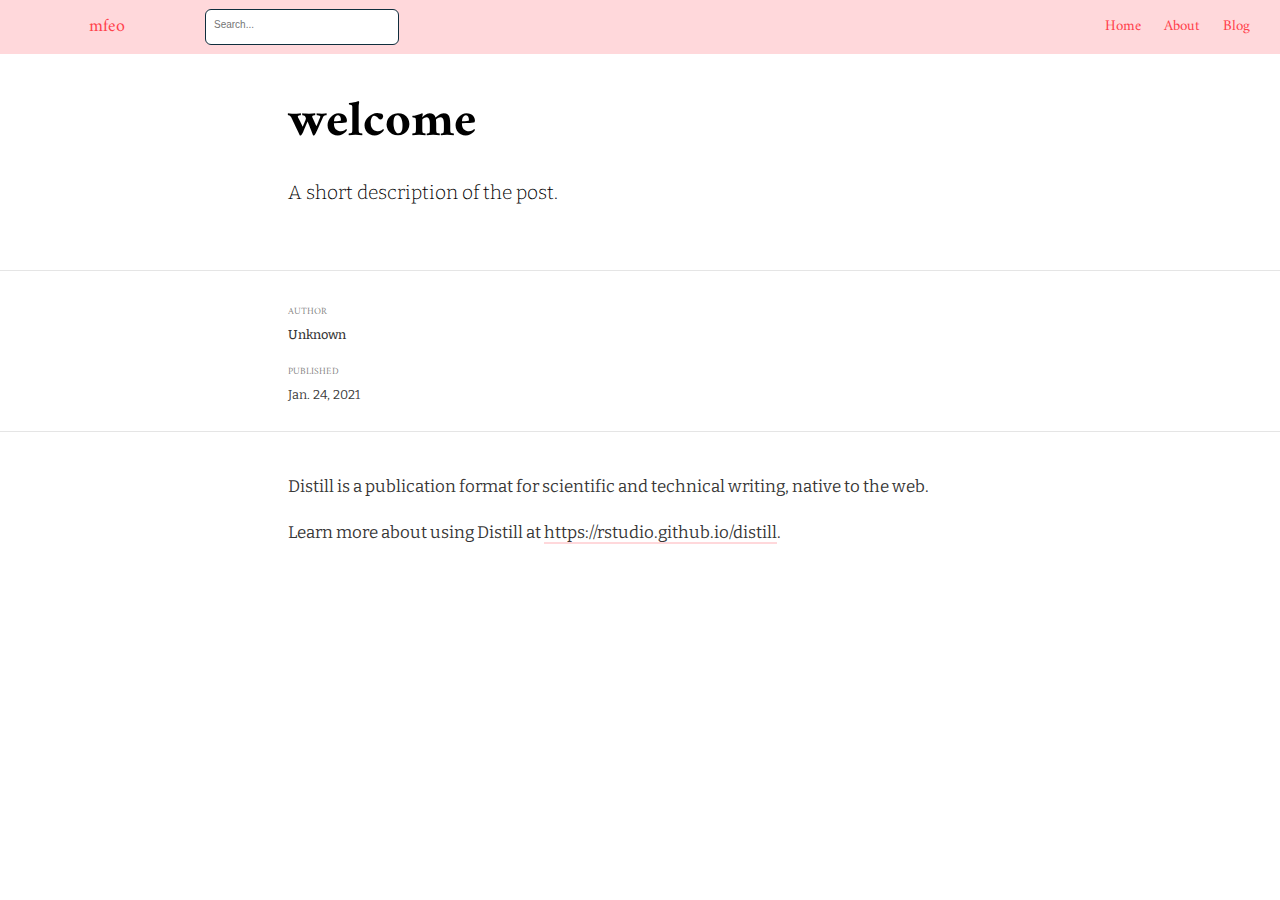
==== docs/posts/2021-01-25-welcome/index.html @ 5b75f5b7 "Initial commit" ====
<!DOCTYPE html>

<html xmlns="http://www.w3.org/1999/xhtml" lang="" xml:lang="">

<head>
  <meta charset="utf-8"/>
  <meta name="viewport" content="width=device-width, initial-scale=1"/>
  <meta http-equiv="X-UA-Compatible" content="IE=Edge,chrome=1"/>
  <meta name="generator" content="distill" />

  <style type="text/css">
  /* Hide doc at startup (prevent jankiness while JS renders/transforms) */
  body {
    visibility: hidden;
  }
  </style>

 <!--radix_placeholder_import_source-->
 <!--/radix_placeholder_import_source-->

<style type="text/css">code{white-space: pre;}</style>
<style type="text/css" data-origin="pandoc">
code.sourceCode > span { display: inline-block; line-height: 1.25; }
code.sourceCode > span { color: inherit; text-decoration: inherit; }
code.sourceCode > span:empty { height: 1.2em; }
.sourceCode { overflow: visible; }
code.sourceCode { white-space: pre; position: relative; }
div.sourceCode { margin: 1em 0; }
pre.sourceCode { margin: 0; }
@media screen {
div.sourceCode { overflow: auto; }
}
@media print {
code.sourceCode { white-space: pre-wrap; }
code.sourceCode > span { text-indent: -5em; padding-left: 5em; }
}
pre.numberSource code
  { counter-reset: source-line 0; }
pre.numberSource code > span
  { position: relative; left: -4em; counter-increment: source-line; }
pre.numberSource code > span > a:first-child::before
  { content: counter(source-line);
    position: relative; left: -1em; text-align: right; vertical-align: baseline;
    border: none; display: inline-block;
    -webkit-touch-callout: none; -webkit-user-select: none;
    -khtml-user-select: none; -moz-user-select: none;
    -ms-user-select: none; user-select: none;
    padding: 0 4px; width: 4em;
    color: #aaaaaa;
  }
pre.numberSource { margin-left: 3em; border-left: 1px solid #aaaaaa;  padding-left: 4px; }
div.sourceCode
  {   }
@media screen {
code.sourceCode > span > a:first-child::before { text-decoration: underline; }
}
code span.al { color: #ad0000; } /* Alert */
code span.an { color: #5e5e5e; } /* Annotation */
code span.at { color: #20794d; } /* Attribute */
code span.bn { color: #ad0000; } /* BaseN */
code span.bu { } /* BuiltIn */
code span.cf { color: #007ba5; } /* ControlFlow */
code span.ch { color: #20794d; } /* Char */
code span.cn { color: #8f5902; } /* Constant */
code span.co { color: #5e5e5e; } /* Comment */
code span.cv { color: #5e5e5e; font-style: italic; } /* CommentVar */
code span.do { color: #5e5e5e; font-style: italic; } /* Documentation */
code span.dt { color: #ad0000; } /* DataType */
code span.dv { color: #ad0000; } /* DecVal */
code span.er { color: #ad0000; } /* Error */
code span.ex { } /* Extension */
code span.fl { color: #ad0000; } /* Float */
code span.fu { color: #4758ab; } /* Function */
code span.im { } /* Import */
code span.in { color: #5e5e5e; } /* Information */
code span.kw { color: #007ba5; } /* Keyword */
code span.op { color: #5e5e5e; } /* Operator */
code span.ot { color: #007ba5; } /* Other */
code span.pp { color: #ad0000; } /* Preprocessor */
code span.sc { color: #20794d; } /* SpecialChar */
code span.ss { color: #20794d; } /* SpecialString */
code span.st { color: #20794d; } /* String */
code span.va { color: #111111; } /* Variable */
code span.vs { color: #20794d; } /* VerbatimString */
code span.wa { color: #5e5e5e; font-style: italic; } /* Warning */
</style>

  <!--radix_placeholder_meta_tags-->
<title>mfeo: welcome</title>

<meta property="description" itemprop="description" content="A short description of the post."/>


<!--  https://schema.org/Article -->
<meta property="article:published" itemprop="datePublished" content="2021-01-25"/>
<meta property="article:created" itemprop="dateCreated" content="2021-01-25"/>
<meta name="article:author" content="Unknown"/>

<!--  https://developers.facebook.com/docs/sharing/webmasters#markup -->
<meta property="og:title" content="mfeo: welcome"/>
<meta property="og:type" content="article"/>
<meta property="og:description" content="A short description of the post."/>
<meta property="og:locale" content="en_US"/>
<meta property="og:site_name" content="mfeo"/>

<!--  https://dev.twitter.com/cards/types/summary -->
<meta property="twitter:card" content="summary"/>
<meta property="twitter:title" content="mfeo: welcome"/>
<meta property="twitter:description" content="A short description of the post."/>

<!--/radix_placeholder_meta_tags-->
  <!--radix_placeholder_rmarkdown_metadata-->

<script type="text/json" id="radix-rmarkdown-metadata">
{"type":"list","attributes":{"names":{"type":"character","attributes":{},"value":["title","description","author","date","output"]}},"value":[{"type":"character","attributes":{},"value":["welcome"]},{"type":"character","attributes":{},"value":["A short description of the post."]},{"type":"list","attributes":{},"value":[{"type":"list","attributes":{"names":{"type":"character","attributes":{},"value":["name"]}},"value":[{"type":"character","attributes":{},"value":["Unknown"]}]}]},{"type":"character","attributes":{},"value":["01-25-2021"]},{"type":"list","attributes":{"names":{"type":"character","attributes":{},"value":["distill::distill_article"]}},"value":[{"type":"list","attributes":{"names":{"type":"character","attributes":{},"value":["self_contained"]}},"value":[{"type":"logical","attributes":{},"value":[false]}]}]}]}
</script>
<!--/radix_placeholder_rmarkdown_metadata-->
  
  <script type="text/json" id="radix-resource-manifest">
  {"type":"NULL"}
  </script>
  <!--radix_placeholder_navigation_in_header-->
<meta name="distill:offset" content="../.."/>

<script type="application/javascript">

  window.headroom_prevent_pin = false;

  window.document.addEventListener("DOMContentLoaded", function (event) {

    // initialize headroom for banner
    var header = $('header').get(0);
    var headerHeight = header.offsetHeight;
    var headroom = new Headroom(header, {
      tolerance: 5,
      onPin : function() {
        if (window.headroom_prevent_pin) {
          window.headroom_prevent_pin = false;
          headroom.unpin();
        }
      }
    });
    headroom.init();
    if(window.location.hash)
      headroom.unpin();
    $(header).addClass('headroom--transition');

    // offset scroll location for banner on hash change
    // (see: https://github.com/WickyNilliams/headroom.js/issues/38)
    window.addEventListener("hashchange", function(event) {
      window.scrollTo(0, window.pageYOffset - (headerHeight + 25));
    });

    // responsive menu
    $('.distill-site-header').each(function(i, val) {
      var topnav = $(this);
      var toggle = topnav.find('.nav-toggle');
      toggle.on('click', function() {
        topnav.toggleClass('responsive');
      });
    });

    // nav dropdowns
    $('.nav-dropbtn').click(function(e) {
      $(this).next('.nav-dropdown-content').toggleClass('nav-dropdown-active');
      $(this).parent().siblings('.nav-dropdown')
         .children('.nav-dropdown-content').removeClass('nav-dropdown-active');
    });
    $("body").click(function(e){
      $('.nav-dropdown-content').removeClass('nav-dropdown-active');
    });
    $(".nav-dropdown").click(function(e){
      e.stopPropagation();
    });
  });
</script>

<style type="text/css">

/* Theme (user-documented overrideables for nav appearance) */

.distill-site-nav {
  color: rgba(255, 255, 255, 0.8);
  background-color: #0F2E3D;
  font-size: 15px;
  font-weight: 300;
}

.distill-site-nav a {
  color: inherit;
  text-decoration: none;
}

.distill-site-nav a:hover {
  color: white;
}

@media print {
  .distill-site-nav {
    display: none;
  }
}

.distill-site-header {

}

.distill-site-footer {

}


/* Site Header */

.distill-site-header {
  width: 100%;
  box-sizing: border-box;
  z-index: 3;
}

.distill-site-header .nav-left {
  display: inline-block;
  margin-left: 8px;
}

@media screen and (max-width: 768px) {
  .distill-site-header .nav-left {
    margin-left: 0;
  }
}


.distill-site-header .nav-right {
  float: right;
  margin-right: 8px;
}

.distill-site-header a,
.distill-site-header .title {
  display: inline-block;
  text-align: center;
  padding: 14px 10px 14px 10px;
}

.distill-site-header .title {
  font-size: 18px;
  min-width: 150px;
}

.distill-site-header .logo {
  padding: 0;
}

.distill-site-header .logo img {
  display: none;
  max-height: 20px;
  width: auto;
  margin-bottom: -4px;
}

.distill-site-header .nav-image img {
  max-height: 18px;
  width: auto;
  display: inline-block;
  margin-bottom: -3px;
}



@media screen and (min-width: 1000px) {
  .distill-site-header .logo img {
    display: inline-block;
  }
  .distill-site-header .nav-left {
    margin-left: 20px;
  }
  .distill-site-header .nav-right {
    margin-right: 20px;
  }
  .distill-site-header .title {
    padding-left: 12px;
  }
}


.distill-site-header .nav-toggle {
  display: none;
}

.nav-dropdown {
  display: inline-block;
  position: relative;
}

.nav-dropdown .nav-dropbtn {
  border: none;
  outline: none;
  color: rgba(255, 255, 255, 0.8);
  padding: 16px 10px;
  background-color: transparent;
  font-family: inherit;
  font-size: inherit;
  font-weight: inherit;
  margin: 0;
  margin-top: 1px;
  z-index: 2;
}

.nav-dropdown-content {
  display: none;
  position: absolute;
  background-color: white;
  min-width: 200px;
  border: 1px solid rgba(0,0,0,0.15);
  border-radius: 4px;
  box-shadow: 0px 8px 16px 0px rgba(0,0,0,0.1);
  z-index: 1;
  margin-top: 2px;
  white-space: nowrap;
  padding-top: 4px;
  padding-bottom: 4px;
}

.nav-dropdown-content hr {
  margin-top: 4px;
  margin-bottom: 4px;
  border: none;
  border-bottom: 1px solid rgba(0, 0, 0, 0.1);
}

.nav-dropdown-active {
  display: block;
}

.nav-dropdown-content a, .nav-dropdown-content .nav-dropdown-header {
  color: black;
  padding: 6px 24px;
  text-decoration: none;
  display: block;
  text-align: left;
}

.nav-dropdown-content .nav-dropdown-header {
  display: block;
  padding: 5px 24px;
  padding-bottom: 0;
  text-transform: uppercase;
  font-size: 14px;
  color: #999999;
  white-space: nowrap;
}

.nav-dropdown:hover .nav-dropbtn {
  color: white;
}

.nav-dropdown-content a:hover {
  background-color: #ddd;
  color: black;
}

.nav-right .nav-dropdown-content {
  margin-left: -45%;
  right: 0;
}

@media screen and (max-width: 768px) {
  .distill-site-header a, .distill-site-header .nav-dropdown  {display: none;}
  .distill-site-header a.nav-toggle {
    float: right;
    display: block;
  }
  .distill-site-header .title {
    margin-left: 0;
  }
  .distill-site-header .nav-right {
    margin-right: 0;
  }
  .distill-site-header {
    overflow: hidden;
  }
  .nav-right .nav-dropdown-content {
    margin-left: 0;
  }
}


@media screen and (max-width: 768px) {
  .distill-site-header.responsive {position: relative; min-height: 500px; }
  .distill-site-header.responsive a.nav-toggle {
    position: absolute;
    right: 0;
    top: 0;
  }
  .distill-site-header.responsive a,
  .distill-site-header.responsive .nav-dropdown {
    display: block;
    text-align: left;
  }
  .distill-site-header.responsive .nav-left,
  .distill-site-header.responsive .nav-right {
    width: 100%;
  }
  .distill-site-header.responsive .nav-dropdown {float: none;}
  .distill-site-header.responsive .nav-dropdown-content {position: relative;}
  .distill-site-header.responsive .nav-dropdown .nav-dropbtn {
    display: block;
    width: 100%;
    text-align: left;
  }
}

/* Site Footer */

.distill-site-footer {
  width: 100%;
  overflow: hidden;
  box-sizing: border-box;
  z-index: 3;
  margin-top: 30px;
  padding-top: 30px;
  padding-bottom: 30px;
  text-align: center;
}

/* Headroom */

d-title {
  padding-top: 6rem;
}

@media print {
  d-title {
    padding-top: 4rem;
  }
}

.headroom {
  z-index: 1000;
  position: fixed;
  top: 0;
  left: 0;
  right: 0;
}

.headroom--transition {
  transition: all .4s ease-in-out;
}

.headroom--unpinned {
  top: -100px;
}

.headroom--pinned {
  top: 0;
}

/* adjust viewport for navbar height */
/* helps vertically center bootstrap (non-distill) content */
.min-vh-100 {
  min-height: calc(100vh - 100px) !important;
}

</style>

<script src="../../site_libs/jquery-1.11.3/jquery.min.js"></script>
<link href="../../site_libs/font-awesome-5.1.0/css/all.css" rel="stylesheet"/>
<link href="../../site_libs/font-awesome-5.1.0/css/v4-shims.css" rel="stylesheet"/>
<script src="../../site_libs/headroom-0.9.4/headroom.min.js"></script>
<script src="../../site_libs/autocomplete-0.37.1/autocomplete.min.js"></script>
<script src="../../site_libs/fuse-6.4.1/fuse.min.js"></script>

<script type="application/javascript">

function getMeta(metaName) {
  var metas = document.getElementsByTagName('meta');
  for (let i = 0; i < metas.length; i++) {
    if (metas[i].getAttribute('name') === metaName) {
      return metas[i].getAttribute('content');
    }
  }
  return '';
}

function offsetURL(url) {
  var offset = getMeta('distill:offset');
  return offset ? offset + '/' + url : url;
}

function createFuseIndex() {

  // create fuse index
  var options = {
    keys: [
      { name: 'title', weight: 20 },
      { name: 'categories', weight: 15 },
      { name: 'description', weight: 10 },
      { name: 'contents', weight: 5 },
    ],
    ignoreLocation: true,
    threshold: 0
  };
  var fuse = new window.Fuse([], options);

  // fetch the main search.json
  return fetch(offsetURL('search.json'))
    .then(function(response) {
      if (response.status == 200) {
        return response.json().then(function(json) {
          // index main articles
          json.articles.forEach(function(article) {
            fuse.add(article);
          });
          // download collections and index their articles
          return Promise.all(json.collections.map(function(collection) {
            return fetch(offsetURL(collection)).then(function(response) {
              if (response.status === 200) {
                return response.json().then(function(articles) {
                  articles.forEach(function(article) {
                    fuse.add(article);
                  });
                })
              } else {
                return Promise.reject(
                  new Error('Unexpected status from search index request: ' +
                            response.status)
                );
              }
            });
          })).then(function() {
            return fuse;
          });
        });

      } else {
        return Promise.reject(
          new Error('Unexpected status from search index request: ' +
                      response.status)
        );
      }
    });
}

window.document.addEventListener("DOMContentLoaded", function (event) {

  // get search element (bail if we don't have one)
  var searchEl = window.document.getElementById('distill-search');
  if (!searchEl)
    return;

  createFuseIndex()
    .then(function(fuse) {

      // make search box visible
      searchEl.classList.remove('hidden');

      // initialize autocomplete
      var options = {
        autoselect: true,
        hint: false,
        minLength: 2,
      };
      window.autocomplete(searchEl, options, [{
        source: function(query, callback) {
          const searchOptions = {
            isCaseSensitive: false,
            shouldSort: true,
            minMatchCharLength: 2,
            limit: 10,
          };
          var results = fuse.search(query, searchOptions);
          callback(results
            .map(function(result) { return result.item; })
          );
        },
        templates: {
          suggestion: function(suggestion) {
            var img = suggestion.preview && Object.keys(suggestion.preview).length > 0
              ? `<img src="${offsetURL(suggestion.preview)}"</img>`
              : '';
            var html = `
              <div class="search-item">
                <h3>${suggestion.title}</h3>
                <div class="search-item-description">
                  ${suggestion.description || ''}
                </div>
                <div class="search-item-preview">
                  ${img}
                </div>
              </div>
            `;
            return html;
          }
        }
      }]).on('autocomplete:selected', function(event, suggestion) {
        window.location.href = offsetURL(suggestion.path);
      });
      // remove inline display style on autocompleter (we want to
      // manage responsive display via css)
      $('.algolia-autocomplete').css("display", "");
    })
    .catch(function(error) {
      console.log(error);
    });

});

</script>

<style type="text/css">

.nav-search {
  font-size: x-small;
}

/* Algolioa Autocomplete */

.algolia-autocomplete {
  display: inline-block;
  margin-left: 10px;
  vertical-align: sub;
  background-color: white;
  color: black;
  padding: 6px;
  padding-top: 8px;
  padding-bottom: 0;
  border-radius: 6px;
  border: 1px #0F2E3D solid;
  width: 180px;
}


@media screen and (max-width: 768px) {
  .distill-site-nav .algolia-autocomplete {
    display: none;
    visibility: hidden;
  }
  .distill-site-nav.responsive .algolia-autocomplete {
    display: inline-block;
    visibility: visible;
  }
  .distill-site-nav.responsive .algolia-autocomplete .aa-dropdown-menu {
    margin-left: 0;
    width: 400px;
    max-height: 400px;
  }
}

.algolia-autocomplete .aa-input, .algolia-autocomplete .aa-hint {
  width: 90%;
  outline: none;
  border: none;
}

.algolia-autocomplete .aa-hint {
  color: #999;
}
.algolia-autocomplete .aa-dropdown-menu {
  width: 550px;
  max-height: 70vh;
  overflow-x: visible;
  overflow-y: scroll;
  padding: 5px;
  margin-top: 3px;
  margin-left: -150px;
  background-color: #fff;
  border-radius: 5px;
  border: 1px solid #999;
  border-top: none;
}

.algolia-autocomplete .aa-dropdown-menu .aa-suggestion {
  cursor: pointer;
  padding: 5px 4px;
  border-bottom: 1px solid #eee;
}

.algolia-autocomplete .aa-dropdown-menu .aa-suggestion:last-of-type {
  border-bottom: none;
  margin-bottom: 2px;
}

.algolia-autocomplete .aa-dropdown-menu .aa-suggestion .search-item {
  overflow: hidden;
  font-size: 0.8em;
  line-height: 1.4em;
}

.algolia-autocomplete .aa-dropdown-menu .aa-suggestion .search-item h3 {
  font-size: 1rem;
  margin-block-start: 0;
  margin-block-end: 5px;
}

.algolia-autocomplete .aa-dropdown-menu .aa-suggestion .search-item-description {
  display: inline-block;
  overflow: hidden;
  height: 2.8em;
  width: 80%;
  margin-right: 4%;
}

.algolia-autocomplete .aa-dropdown-menu .aa-suggestion .search-item-preview {
  display: inline-block;
  width: 15%;
}

.algolia-autocomplete .aa-dropdown-menu .aa-suggestion .search-item-preview img {
  height: 3em;
  width: auto;
  display: none;
}

.algolia-autocomplete .aa-dropdown-menu .aa-suggestion .search-item-preview img[src] {
  display: initial;
}

.algolia-autocomplete .aa-dropdown-menu .aa-suggestion.aa-cursor {
  background-color: #eee;
}
.algolia-autocomplete .aa-dropdown-menu .aa-suggestion em {
  font-weight: bold;
  font-style: normal;
}

</style>


<!--/radix_placeholder_navigation_in_header-->
  <!--radix_placeholder_distill-->

<style type="text/css">

body {
  background-color: white;
}

.pandoc-table {
  width: 100%;
}

.pandoc-table>caption {
  margin-bottom: 10px;
}

.pandoc-table th:not([align]) {
  text-align: left;
}

.pagedtable-footer {
  font-size: 15px;
}

d-byline .byline {
  grid-template-columns: 2fr 2fr;
}

d-byline .byline h3 {
  margin-block-start: 1.5em;
}

d-byline .byline .authors-affiliations h3 {
  margin-block-start: 0.5em;
}

.authors-affiliations .orcid-id {
  width: 16px;
  height:16px;
  margin-left: 4px;
  margin-right: 4px;
  vertical-align: middle;
  padding-bottom: 2px;
}

d-title .dt-tags {
  margin-top: 1em;
  grid-column: text;
}

.dt-tags .dt-tag {
  text-decoration: none;
  display: inline-block;
  color: rgba(0,0,0,0.6);
  padding: 0em 0.4em;
  margin-right: 0.5em;
  margin-bottom: 0.4em;
  font-size: 70%;
  border: 1px solid rgba(0,0,0,0.2);
  border-radius: 3px;
  text-transform: uppercase;
  font-weight: 500;
}

d-article table.gt_table td,
d-article table.gt_table th {
  border-bottom: none;
}

.html-widget {
  margin-bottom: 2.0em;
}

.l-screen-inset {
  padding-right: 16px;
}

.l-screen .caption {
  margin-left: 10px;
}

.shaded {
  background: rgb(247, 247, 247);
  padding-top: 20px;
  padding-bottom: 20px;
  border-top: 1px solid rgba(0, 0, 0, 0.1);
  border-bottom: 1px solid rgba(0, 0, 0, 0.1);
}

.shaded .html-widget {
  margin-bottom: 0;
  border: 1px solid rgba(0, 0, 0, 0.1);
}

.shaded .shaded-content {
  background: white;
}

.text-output {
  margin-top: 0;
  line-height: 1.5em;
}

.hidden {
  display: none !important;
}

d-article {
  padding-top: 2.5rem;
  padding-bottom: 30px;
}

d-appendix {
  padding-top: 30px;
}

d-article>p>img {
  width: 100%;
}

d-article h2 {
  margin: 1rem 0 1.5rem 0;
}

d-article h3 {
  margin-top: 1.5rem;
}

d-article iframe {
  border: 1px solid rgba(0, 0, 0, 0.1);
  margin-bottom: 2.0em;
  width: 100%;
}

/* Tweak code blocks */

d-article div.sourceCode code,
d-article pre code {
  font-family: Consolas, Monaco, 'Andale Mono', 'Ubuntu Mono', monospace;
}

d-article pre,
d-article div.sourceCode,
d-article div.sourceCode pre {
  overflow: auto;
}

d-article div.sourceCode {
  background-color: white;
}

d-article div.sourceCode pre {
  padding-left: 10px;
  font-size: 12px;
  border-left: 2px solid rgba(0,0,0,0.1);
}

d-article pre {
  font-size: 12px;
  color: black;
  background: none;
  margin-top: 0;
  text-align: left;
  white-space: pre;
  word-spacing: normal;
  word-break: normal;
  word-wrap: normal;
  line-height: 1.5;

  -moz-tab-size: 4;
  -o-tab-size: 4;
  tab-size: 4;

  -webkit-hyphens: none;
  -moz-hyphens: none;
  -ms-hyphens: none;
  hyphens: none;
}

d-article pre a {
  border-bottom: none;
}

d-article pre a:hover {
  border-bottom: none;
  text-decoration: underline;
}

d-article details {
  grid-column: text;
  margin-bottom: 0.8em;
}

@media(min-width: 768px) {

d-article pre,
d-article div.sourceCode,
d-article div.sourceCode pre {
  overflow: visible !important;
}

d-article div.sourceCode pre {
  padding-left: 18px;
  font-size: 14px;
}

d-article pre {
  font-size: 14px;
}

}

figure img.external {
  background: white;
  border: 1px solid rgba(0, 0, 0, 0.1);
  box-shadow: 0 1px 8px rgba(0, 0, 0, 0.1);
  padding: 18px;
  box-sizing: border-box;
}

/* CSS for d-contents */

.d-contents {
  grid-column: text;
  color: rgba(0,0,0,0.8);
  font-size: 0.9em;
  padding-bottom: 1em;
  margin-bottom: 1em;
  padding-bottom: 0.5em;
  margin-bottom: 1em;
  padding-left: 0.25em;
  justify-self: start;
}

@media(min-width: 1000px) {
  .d-contents.d-contents-float {
    height: 0;
    grid-column-start: 1;
    grid-column-end: 4;
    justify-self: center;
    padding-right: 3em;
    padding-left: 2em;
  }
}

.d-contents nav h3 {
  font-size: 18px;
  margin-top: 0;
  margin-bottom: 1em;
}

.d-contents li {
  list-style-type: none
}

.d-contents nav > ul {
  padding-left: 0;
}

.d-contents ul {
  padding-left: 1em
}

.d-contents nav ul li {
  margin-top: 0.6em;
  margin-bottom: 0.2em;
}

.d-contents nav a {
  font-size: 13px;
  border-bottom: none;
  text-decoration: none
  color: rgba(0, 0, 0, 0.8);
}

.d-contents nav a:hover {
  text-decoration: underline solid rgba(0, 0, 0, 0.6)
}

.d-contents nav > ul > li > a {
  font-weight: 600;
}

.d-contents nav > ul > li > ul {
  font-weight: inherit;
}

.d-contents nav > ul > li > ul > li {
  margin-top: 0.2em;
}


.d-contents nav ul {
  margin-top: 0;
  margin-bottom: 0.25em;
}

.d-article-with-toc h2:nth-child(2) {
  margin-top: 0;
}


/* Figure */

.figure {
  position: relative;
  margin-bottom: 2.5em;
  margin-top: 1.5em;
}

.figure img {
  width: 100%;
}

.figure .caption {
  color: rgba(0, 0, 0, 0.6);
  font-size: 12px;
  line-height: 1.5em;
}

.figure img.external {
  background: white;
  border: 1px solid rgba(0, 0, 0, 0.1);
  box-shadow: 0 1px 8px rgba(0, 0, 0, 0.1);
  padding: 18px;
  box-sizing: border-box;
}

.figure .caption a {
  color: rgba(0, 0, 0, 0.6);
}

.figure .caption b,
.figure .caption strong, {
  font-weight: 600;
  color: rgba(0, 0, 0, 1.0);
}

/* Citations */

d-article .citation {
  color: inherit;
  cursor: inherit;
}

div.hanging-indent{
  margin-left: 1em; text-indent: -1em;
}

/* Citation hover box */

.tippy-box[data-theme~=light-border] {
  background-color: rgba(250, 250, 250, 0.95);
}

.tippy-content > p {
  margin-bottom: 0;
  padding: 2px;
}


/* Tweak 1000px media break to show more text */

@media(min-width: 1000px) {
  .base-grid,
  distill-header,
  d-title,
  d-abstract,
  d-article,
  d-appendix,
  distill-appendix,
  d-byline,
  d-footnote-list,
  d-citation-list,
  distill-footer {
    grid-template-columns: [screen-start] 1fr [page-start kicker-start] 80px [middle-start] 50px [text-start kicker-end] 65px 65px 65px 65px 65px 65px 65px 65px [text-end gutter-start] 65px [middle-end] 65px [page-end gutter-end] 1fr [screen-end];
    grid-column-gap: 16px;
  }

  .grid {
    grid-column-gap: 16px;
  }

  d-article {
    font-size: 1.06rem;
    line-height: 1.7em;
  }
  figure .caption, .figure .caption, figure figcaption {
    font-size: 13px;
  }
}

@media(min-width: 1180px) {
  .base-grid,
  distill-header,
  d-title,
  d-abstract,
  d-article,
  d-appendix,
  distill-appendix,
  d-byline,
  d-footnote-list,
  d-citation-list,
  distill-footer {
    grid-template-columns: [screen-start] 1fr [page-start kicker-start] 60px [middle-start] 60px [text-start kicker-end] 60px 60px 60px 60px 60px 60px 60px 60px [text-end gutter-start] 60px [middle-end] 60px [page-end gutter-end] 1fr [screen-end];
    grid-column-gap: 32px;
  }

  .grid {
    grid-column-gap: 32px;
  }
}


/* Get the citation styles for the appendix (not auto-injected on render since
   we do our own rendering of the citation appendix) */

d-appendix .citation-appendix,
.d-appendix .citation-appendix {
  font-size: 11px;
  line-height: 15px;
  border-left: 1px solid rgba(0, 0, 0, 0.1);
  padding-left: 18px;
  border: 1px solid rgba(0,0,0,0.1);
  background: rgba(0, 0, 0, 0.02);
  padding: 10px 18px;
  border-radius: 3px;
  color: rgba(150, 150, 150, 1);
  overflow: hidden;
  margin-top: -12px;
  white-space: pre-wrap;
  word-wrap: break-word;
}

/* Include appendix styles here so they can be overridden */

d-appendix {
  contain: layout style;
  font-size: 0.8em;
  line-height: 1.7em;
  margin-top: 60px;
  margin-bottom: 0;
  border-top: 1px solid rgba(0, 0, 0, 0.1);
  color: rgba(0,0,0,0.5);
  padding-top: 60px;
  padding-bottom: 48px;
}

d-appendix h3 {
  grid-column: page-start / text-start;
  font-size: 15px;
  font-weight: 500;
  margin-top: 1em;
  margin-bottom: 0;
  color: rgba(0,0,0,0.65);
}

d-appendix h3 + * {
  margin-top: 1em;
}

d-appendix ol {
  padding: 0 0 0 15px;
}

@media (min-width: 768px) {
  d-appendix ol {
    padding: 0 0 0 30px;
    margin-left: -30px;
  }
}

d-appendix li {
  margin-bottom: 1em;
}

d-appendix a {
  color: rgba(0, 0, 0, 0.6);
}

d-appendix > * {
  grid-column: text;
}

d-appendix > d-footnote-list,
d-appendix > d-citation-list,
d-appendix > distill-appendix {
  grid-column: screen;
}

/* Include footnote styles here so they can be overridden */

d-footnote-list {
  contain: layout style;
}

d-footnote-list > * {
  grid-column: text;
}

d-footnote-list a.footnote-backlink {
  color: rgba(0,0,0,0.3);
  padding-left: 0.5em;
}



/* Anchor.js */

.anchorjs-link {
  /*transition: all .25s linear; */
  text-decoration: none;
  border-bottom: none;
}
*:hover > .anchorjs-link {
  margin-left: -1.125em !important;
  text-decoration: none;
  border-bottom: none;
}

/* Social footer */

.social_footer {
  margin-top: 30px;
  margin-bottom: 0;
  color: rgba(0,0,0,0.67);
}

.disqus-comments {
  margin-right: 30px;
}

.disqus-comment-count {
  border-bottom: 1px solid rgba(0, 0, 0, 0.4);
  cursor: pointer;
}

#disqus_thread {
  margin-top: 30px;
}

.article-sharing a {
  border-bottom: none;
  margin-right: 8px;
}

.article-sharing a:hover {
  border-bottom: none;
}

.sidebar-section.subscribe {
  font-size: 12px;
  line-height: 1.6em;
}

.subscribe p {
  margin-bottom: 0.5em;
}


.article-footer .subscribe {
  font-size: 15px;
  margin-top: 45px;
}


.sidebar-section.custom {
  font-size: 12px;
  line-height: 1.6em;
}

.custom p {
  margin-bottom: 0.5em;
}

/* Styles for listing layout (hide title) */
.layout-listing d-title, .layout-listing .d-title {
  display: none;
}

/* Styles for posts lists (not auto-injected) */


.posts-with-sidebar {
  padding-left: 45px;
  padding-right: 45px;
}

.posts-list .description h2,
.posts-list .description p {
  font-family: -apple-system, BlinkMacSystemFont, "Segoe UI", Roboto, Oxygen, Ubuntu, Cantarell, "Fira Sans", "Droid Sans", "Helvetica Neue", Arial, sans-serif;
}

.posts-list .description h2 {
  font-weight: 700;
  border-bottom: none;
  padding-bottom: 0;
}

.posts-list h2.post-tag {
  border-bottom: 1px solid rgba(0, 0, 0, 0.2);
  padding-bottom: 12px;
}
.posts-list {
  margin-top: 60px;
  margin-bottom: 24px;
}

.posts-list .post-preview {
  text-decoration: none;
  overflow: hidden;
  display: block;
  border-bottom: 1px solid rgba(0, 0, 0, 0.1);
  padding: 24px 0;
}

.post-preview-last {
  border-bottom: none !important;
}

.posts-list .posts-list-caption {
  grid-column: screen;
  font-weight: 400;
}

.posts-list .post-preview h2 {
  margin: 0 0 6px 0;
  line-height: 1.2em;
  font-style: normal;
  font-size: 24px;
}

.posts-list .post-preview p {
  margin: 0 0 12px 0;
  line-height: 1.4em;
  font-size: 16px;
}

.posts-list .post-preview .thumbnail {
  box-sizing: border-box;
  margin-bottom: 24px;
  position: relative;
  max-width: 500px;
}
.posts-list .post-preview img {
  width: 100%;
  display: block;
}

.posts-list .metadata {
  font-size: 12px;
  line-height: 1.4em;
  margin-bottom: 18px;
}

.posts-list .metadata > * {
  display: inline-block;
}

.posts-list .metadata .publishedDate {
  margin-right: 2em;
}

.posts-list .metadata .dt-authors {
  display: block;
  margin-top: 0.3em;
  margin-right: 2em;
}

.posts-list .dt-tags {
  display: block;
  line-height: 1em;
}

.posts-list .dt-tags .dt-tag {
  display: inline-block;
  color: rgba(0,0,0,0.6);
  padding: 0.3em 0.4em;
  margin-right: 0.2em;
  margin-bottom: 0.4em;
  font-size: 60%;
  border: 1px solid rgba(0,0,0,0.2);
  border-radius: 3px;
  text-transform: uppercase;
  font-weight: 500;
}

.posts-list img {
  opacity: 1;
}

.posts-list img[data-src] {
  opacity: 0;
}

.posts-more {
  clear: both;
}


.posts-sidebar {
  font-size: 16px;
}

.posts-sidebar h3 {
  font-size: 16px;
  margin-top: 0;
  margin-bottom: 0.5em;
  font-weight: 400;
  text-transform: uppercase;
}

.sidebar-section {
  margin-bottom: 30px;
}

.categories ul {
  list-style-type: none;
  margin: 0;
  padding: 0;
}

.categories li {
  color: rgba(0, 0, 0, 0.8);
  margin-bottom: 0;
}

.categories li>a {
  border-bottom: none;
}

.categories li>a:hover {
  border-bottom: 1px solid rgba(0, 0, 0, 0.4);
}

.categories .active {
  font-weight: 600;
}

.categories .category-count {
  color: rgba(0, 0, 0, 0.4);
}


@media(min-width: 768px) {
  .posts-list .post-preview h2 {
    font-size: 26px;
  }
  .posts-list .post-preview .thumbnail {
    float: right;
    width: 30%;
    margin-bottom: 0;
  }
  .posts-list .post-preview .description {
    float: left;
    width: 45%;
  }
  .posts-list .post-preview .metadata {
    float: left;
    width: 20%;
    margin-top: 8px;
  }
  .posts-list .post-preview p {
    margin: 0 0 12px 0;
    line-height: 1.5em;
    font-size: 16px;
  }
  .posts-with-sidebar .posts-list {
    float: left;
    width: 75%;
  }
  .posts-with-sidebar .posts-sidebar {
    float: right;
    width: 20%;
    margin-top: 60px;
    padding-top: 24px;
    padding-bottom: 24px;
  }
}


/* Improve display for browsers without grid (IE/Edge <= 15) */

.downlevel {
  line-height: 1.6em;
  font-family: -apple-system, BlinkMacSystemFont, "Segoe UI", Roboto, Oxygen, Ubuntu, Cantarell, "Fira Sans", "Droid Sans", "Helvetica Neue", Arial, sans-serif;
  margin: 0;
}

.downlevel .d-title {
  padding-top: 6rem;
  padding-bottom: 1.5rem;
}

.downlevel .d-title h1 {
  font-size: 50px;
  font-weight: 700;
  line-height: 1.1em;
  margin: 0 0 0.5rem;
}

.downlevel .d-title p {
  font-weight: 300;
  font-size: 1.2rem;
  line-height: 1.55em;
  margin-top: 0;
}

.downlevel .d-byline {
  padding-top: 0.8em;
  padding-bottom: 0.8em;
  font-size: 0.8rem;
  line-height: 1.8em;
}

.downlevel .section-separator {
  border: none;
  border-top: 1px solid rgba(0, 0, 0, 0.1);
}

.downlevel .d-article {
  font-size: 1.06rem;
  line-height: 1.7em;
  padding-top: 1rem;
  padding-bottom: 2rem;
}


.downlevel .d-appendix {
  padding-left: 0;
  padding-right: 0;
  max-width: none;
  font-size: 0.8em;
  line-height: 1.7em;
  margin-bottom: 0;
  color: rgba(0,0,0,0.5);
  padding-top: 40px;
  padding-bottom: 48px;
}

.downlevel .footnotes ol {
  padding-left: 13px;
}

.downlevel .base-grid,
.downlevel .distill-header,
.downlevel .d-title,
.downlevel .d-abstract,
.downlevel .d-article,
.downlevel .d-appendix,
.downlevel .distill-appendix,
.downlevel .d-byline,
.downlevel .d-footnote-list,
.downlevel .d-citation-list,
.downlevel .distill-footer,
.downlevel .appendix-bottom,
.downlevel .posts-container {
  padding-left: 40px;
  padding-right: 40px;
}

@media(min-width: 768px) {
  .downlevel .base-grid,
  .downlevel .distill-header,
  .downlevel .d-title,
  .downlevel .d-abstract,
  .downlevel .d-article,
  .downlevel .d-appendix,
  .downlevel .distill-appendix,
  .downlevel .d-byline,
  .downlevel .d-footnote-list,
  .downlevel .d-citation-list,
  .downlevel .distill-footer,
  .downlevel .appendix-bottom,
  .downlevel .posts-container {
  padding-left: 150px;
  padding-right: 150px;
  max-width: 900px;
}
}

.downlevel pre code {
  display: block;
  border-left: 2px solid rgba(0, 0, 0, .1);
  padding: 0 0 0 20px;
  font-size: 14px;
}

.downlevel code, .downlevel pre {
  color: black;
  background: none;
  font-family: Consolas, Monaco, 'Andale Mono', 'Ubuntu Mono', monospace;
  text-align: left;
  white-space: pre;
  word-spacing: normal;
  word-break: normal;
  word-wrap: normal;
  line-height: 1.5;

  -moz-tab-size: 4;
  -o-tab-size: 4;
  tab-size: 4;

  -webkit-hyphens: none;
  -moz-hyphens: none;
  -ms-hyphens: none;
  hyphens: none;
}

.downlevel .posts-list .post-preview {
  color: inherit;
}



</style>

<script type="application/javascript">

function is_downlevel_browser() {
  if (bowser.isUnsupportedBrowser({ msie: "12", msedge: "16"},
                                 window.navigator.userAgent)) {
    return true;
  } else {
    return window.load_distill_framework === undefined;
  }
}

// show body when load is complete
function on_load_complete() {

  // add anchors
  if (window.anchors) {
    window.anchors.options.placement = 'left';
    window.anchors.add('d-article > h2, d-article > h3, d-article > h4, d-article > h5');
  }


  // set body to visible
  document.body.style.visibility = 'visible';

  // force redraw for leaflet widgets
  if (window.HTMLWidgets) {
    var maps = window.HTMLWidgets.findAll(".leaflet");
    $.each(maps, function(i, el) {
      var map = this.getMap();
      map.invalidateSize();
      map.eachLayer(function(layer) {
        if (layer instanceof L.TileLayer)
          layer.redraw();
      });
    });
  }

  // trigger 'shown' so htmlwidgets resize
  $('d-article').trigger('shown');
}

function init_distill() {

  init_common();

  // create front matter
  var front_matter = $('<d-front-matter></d-front-matter>');
  $('#distill-front-matter').wrap(front_matter);

  // create d-title
  $('.d-title').changeElementType('d-title');

  // create d-byline
  var byline = $('<d-byline></d-byline>');
  $('.d-byline').replaceWith(byline);

  // create d-article
  var article = $('<d-article></d-article>');
  $('.d-article').wrap(article).children().unwrap();

  // move posts container into article
  $('.posts-container').appendTo($('d-article'));

  // create d-appendix
  $('.d-appendix').changeElementType('d-appendix');

  // flag indicating that we have appendix items
  var appendix = $('.appendix-bottom').children('h3').length > 0;

  // replace footnotes with <d-footnote>
  $('.footnote-ref').each(function(i, val) {
    appendix = true;
    var href = $(this).attr('href');
    var id = href.replace('#', '');
    var fn = $('#' + id);
    var fn_p = $('#' + id + '>p');
    fn_p.find('.footnote-back').remove();
    var text = fn_p.html();
    var dtfn = $('<d-footnote></d-footnote>');
    dtfn.html(text);
    $(this).replaceWith(dtfn);
  });
  // remove footnotes
  $('.footnotes').remove();

  // move refs into #references-listing
  $('#references-listing').replaceWith($('#refs'));

  $('h1.appendix, h2.appendix').each(function(i, val) {
    $(this).changeElementType('h3');
  });
  $('h3.appendix').each(function(i, val) {
    var id = $(this).attr('id');
    $('.d-contents a[href="#' + id + '"]').parent().remove();
    appendix = true;
    $(this).nextUntil($('h1, h2, h3')).addBack().appendTo($('d-appendix'));
  });

  // show d-appendix if we have appendix content
  $("d-appendix").css('display', appendix ? 'grid' : 'none');

  // localize layout chunks to just output
  $('.layout-chunk').each(function(i, val) {

    // capture layout
    var layout = $(this).attr('data-layout');

    // apply layout to markdown level block elements
    var elements = $(this).children().not('details, div.sourceCode, pre, script');
    elements.each(function(i, el) {
      var layout_div = $('<div class="' + layout + '"></div>');
      if (layout_div.hasClass('shaded')) {
        var shaded_content = $('<div class="shaded-content"></div>');
        $(this).wrap(shaded_content);
        $(this).parent().wrap(layout_div);
      } else {
        $(this).wrap(layout_div);
      }
    });


    // unwrap the layout-chunk div
    $(this).children().unwrap();
  });

  // remove code block used to force  highlighting css
  $('.distill-force-highlighting-css').parent().remove();

  // remove empty line numbers inserted by pandoc when using a
  // custom syntax highlighting theme
  $('code.sourceCode a:empty').remove();

  // load distill framework
  load_distill_framework();

  // wait for window.distillRunlevel == 4 to do post processing
  function distill_post_process() {

    if (!window.distillRunlevel || window.distillRunlevel < 4)
      return;

    // hide author/affiliations entirely if we have no authors
    var front_matter = JSON.parse($("#distill-front-matter").html());
    var have_authors = front_matter.authors && front_matter.authors.length > 0;
    if (!have_authors)
      $('d-byline').addClass('hidden');

    // article with toc class
    $('.d-contents').parent().addClass('d-article-with-toc');

    // strip links that point to #
    $('.authors-affiliations').find('a[href="#"]').removeAttr('href');

    // add orcid ids
    $('.authors-affiliations').find('.author').each(function(i, el) {
      var orcid_id = front_matter.authors[i].orcidID;
      if (orcid_id) {
        var a = $('<a></a>');
        a.attr('href', 'https://orcid.org/' + orcid_id);
        var img = $('<img></img>');
        img.addClass('orcid-id');
        img.attr('alt', 'ORCID ID');
        img.attr('src','[data-uri]');
        a.append(img);
        $(this).append(a);
      }
    });

    // hide elements of author/affiliations grid that have no value
    function hide_byline_column(caption) {
      $('d-byline').find('h3:contains("' + caption + '")').parent().css('visibility', 'hidden');
    }

    // affiliations
    var have_affiliations = false;
    for (var i = 0; i<front_matter.authors.length; ++i) {
      var author = front_matter.authors[i];
      if (author.affiliation !== "&nbsp;") {
        have_affiliations = true;
        break;
      }
    }
    if (!have_affiliations)
      $('d-byline').find('h3:contains("Affiliations")').css('visibility', 'hidden');

    // published date
    if (!front_matter.publishedDate)
      hide_byline_column("Published");

    // document object identifier
    var doi = $('d-byline').find('h3:contains("DOI")');
    var doi_p = doi.next().empty();
    if (!front_matter.doi) {
      // if we have a citation and valid citationText then link to that
      if ($('#citation').length > 0 && front_matter.citationText) {
        doi.html('Citation');
        $('<a href="#citation"></a>')
          .text(front_matter.citationText)
          .appendTo(doi_p);
      } else {
        hide_byline_column("DOI");
      }
    } else {
      $('<a></a>')
         .attr('href', "https://doi.org/" + front_matter.doi)
         .html(front_matter.doi)
         .appendTo(doi_p);
    }

     // change plural form of authors/affiliations
    if (front_matter.authors.length === 1) {
      var grid = $('.authors-affiliations');
      grid.children('h3:contains("Authors")').text('Author');
      grid.children('h3:contains("Affiliations")').text('Affiliation');
    }

    // remove d-appendix and d-footnote-list local styles
    $('d-appendix > style:first-child').remove();
    $('d-footnote-list > style:first-child').remove();

    // move appendix-bottom entries to the bottom
    $('.appendix-bottom').appendTo('d-appendix').children().unwrap();
    $('.appendix-bottom').remove();

    // hoverable references
    $('span.citation[data-cites]').each(function() {
      var refHtml = $('#ref-' + $(this).attr('data-cites')).html();
      window.tippy(this, {
        allowHTML: true,
        content: refHtml,
        maxWidth: 500,
        interactive: true,
        interactiveBorder: 10,
        theme: 'light-border',
        placement: 'bottom-start'
      });
    });

    // clear polling timer
    clearInterval(tid);

    // show body now that everything is ready
    on_load_complete();
  }

  var tid = setInterval(distill_post_process, 50);
  distill_post_process();

}

function init_downlevel() {

  init_common();

   // insert hr after d-title
  $('.d-title').after($('<hr class="section-separator"/>'));

  // check if we have authors
  var front_matter = JSON.parse($("#distill-front-matter").html());
  var have_authors = front_matter.authors && front_matter.authors.length > 0;

  // manage byline/border
  if (!have_authors)
    $('.d-byline').remove();
  $('.d-byline').after($('<hr class="section-separator"/>'));
  $('.d-byline a').remove();

  // remove toc
  $('.d-contents').remove();

  // move appendix elements
  $('h1.appendix, h2.appendix').each(function(i, val) {
    $(this).changeElementType('h3');
  });
  $('h3.appendix').each(function(i, val) {
    $(this).nextUntil($('h1, h2, h3')).addBack().appendTo($('.d-appendix'));
  });


  // inject headers into references and footnotes
  var refs_header = $('<h3></h3>');
  refs_header.text('References');
  $('#refs').prepend(refs_header);

  var footnotes_header = $('<h3></h3');
  footnotes_header.text('Footnotes');
  $('.footnotes').children('hr').first().replaceWith(footnotes_header);

  // move appendix-bottom entries to the bottom
  $('.appendix-bottom').appendTo('.d-appendix').children().unwrap();
  $('.appendix-bottom').remove();

  // remove appendix if it's empty
  if ($('.d-appendix').children().length === 0)
    $('.d-appendix').remove();

  // prepend separator above appendix
  $('.d-appendix').before($('<hr class="section-separator" style="clear: both"/>'));

  // trim code
  $('pre>code').each(function(i, val) {
    $(this).html($.trim($(this).html()));
  });

  // move posts-container right before article
  $('.posts-container').insertBefore($('.d-article'));

  $('body').addClass('downlevel');

  on_load_complete();
}


function init_common() {

  // jquery plugin to change element types
  (function($) {
    $.fn.changeElementType = function(newType) {
      var attrs = {};

      $.each(this[0].attributes, function(idx, attr) {
        attrs[attr.nodeName] = attr.nodeValue;
      });

      this.replaceWith(function() {
        return $("<" + newType + "/>", attrs).append($(this).contents());
      });
    };
  })(jQuery);

  // prevent underline for linked images
  $('a > img').parent().css({'border-bottom' : 'none'});

  // mark non-body figures created by knitr chunks as 100% width
  $('.layout-chunk').each(function(i, val) {
    var figures = $(this).find('img, .html-widget');
    if ($(this).attr('data-layout') !== "l-body") {
      figures.css('width', '100%');
    } else {
      figures.css('max-width', '100%');
      figures.filter("[width]").each(function(i, val) {
        var fig = $(this);
        fig.css('width', fig.attr('width') + 'px');
      });

    }
  });

  // auto-append index.html to post-preview links in file: protocol
  // and in rstudio ide preview
  $('.post-preview').each(function(i, val) {
    if (window.location.protocol === "file:")
      $(this).attr('href', $(this).attr('href') + "index.html");
  });

  // get rid of index.html references in header
  if (window.location.protocol !== "file:") {
    $('.distill-site-header a[href]').each(function(i,val) {
      $(this).attr('href', $(this).attr('href').replace("index.html", "./"));
    });
  }

  // add class to pandoc style tables
  $('tr.header').parent('thead').parent('table').addClass('pandoc-table');
  $('.kable-table').children('table').addClass('pandoc-table');

  // add figcaption style to table captions
  $('caption').parent('table').addClass("figcaption");

  // initialize posts list
  if (window.init_posts_list)
    window.init_posts_list();

  // implmement disqus comment link
  $('.disqus-comment-count').click(function() {
    window.headroom_prevent_pin = true;
    $('#disqus_thread').toggleClass('hidden');
    if (!$('#disqus_thread').hasClass('hidden')) {
      var offset = $(this).offset();
      $(window).resize();
      $('html, body').animate({
        scrollTop: offset.top - 35
      });
    }
  });
}

document.addEventListener('DOMContentLoaded', function() {
  if (is_downlevel_browser())
    init_downlevel();
  else
    window.addEventListener('WebComponentsReady', init_distill);
});

</script>

<style type="text/css">
/* base variables */

/* Edit the CSS properties in this file to create a custom
   Distill theme. Only edit values in the right column
   for each row; values shown are the CSS defaults.
   To return any property to the default,
   you may set its value to: unset
   All rows must end with a semi-colon.                      */

/* Optional: embed custom fonts here with `@import`          */
/* This must remain at the top of this file.                 */



html {
  /*-- Main font sizes --*/
  --title-size:      50px;
  --body-size:       1.06rem;
  --code-size:       14px;
  --aside-size:      12px;
  --fig-cap-size:    13px;
  /*-- Main font colors --*/
  --title-color:     #000000;
  --header-color:    rgba(0, 0, 0, 0.8);
  --body-color:      rgba(0, 0, 0, 0.8);
  --aside-color:     rgba(0, 0, 0, 0.6);
  --fig-cap-color:   rgba(0, 0, 0, 0.6);
  /*-- Specify custom fonts ~~~ must be imported above   --*/
  --heading-font:    sans-serif;
  --mono-font:       monospace;
  --body-font:       sans-serif;
  --navbar-font:     sans-serif;  /* websites + blogs only */
}

/*-- ARTICLE METADATA --*/
d-byline {
  --heading-size:    0.6rem;
  --heading-color:   rgba(0, 0, 0, 0.5);
  --body-size:       0.8rem;
  --body-color:      rgba(0, 0, 0, 0.8);
}

/*-- ARTICLE TABLE OF CONTENTS --*/
.d-contents {
  --heading-size:    18px;
  --contents-size:   13px;
}

/*-- ARTICLE APPENDIX --*/
d-appendix {
  --heading-size:    15px;
  --heading-color:   rgba(0, 0, 0, 0.65);
  --text-size:       0.8em;
  --text-color:      rgba(0, 0, 0, 0.5);
}

/*-- WEBSITE HEADER + FOOTER --*/
/* These properties only apply to Distill sites and blogs  */

.distill-site-header {
  --title-size:       18px;
  --text-color:       rgba(255, 255, 255, 0.8);
  --text-size:        15px;
  --hover-color:      white;
  --bkgd-color:       #0F2E3D;
}

.distill-site-footer {
  --text-color:       rgba(255, 255, 255, 0.8);
  --text-size:        15px;
  --hover-color:      white;
  --bkgd-color:       #0F2E3D;
}

/*-- Additional custom styles --*/
/* Add any additional CSS rules below                      */
</style>
<style type="text/css">
/* base variables */

/* Edit the CSS properties in this file to create a custom
   Distill theme. Only edit values in the right column
   for each row; values shown are the CSS defaults.
   To return any property to the default,
   you may set its value to: unset
   All rows must end with a semi-colon.                      */

/* Optional: embed custom fonts here with `@import`          */
/* This must remain at the top of this file.                 */


@import url('https://fonts.googleapis.com/css2?family=Amiri');
@import url('https://fonts.googleapis.com/css2?family=Bitter');
@import url('https://fonts.googleapis.com/css2?family=DM+Mono');

html {
  /*-- Main font sizes --*/
  --title-size:      50px;
  --body-size:       1.06rem;
  --code-size:       14px;
  --aside-size:      12px;
  --fig-cap-size:    13px;
  /*-- Main font colors --*/
  --title-color:     #000000;
  --header-color:    rgba(0, 0, 0, 0.8);
  --body-color:      rgba(0, 0, 0, 0.8);
  --aside-color:     rgba(0, 0, 0, 0.6);
  --fig-cap-color:   rgba(0, 0, 0, 0.6);
  /*-- Specify custom fonts ~~~ must be imported above   --*/
  --heading-font:    "Amiri", serif;
  --mono-font:       "DM Mono", monospace;
  --body-font:       "Bitter", sans-serif;
  --navbar-font:     "Amiri", serif;
}

/*-- ARTICLE METADATA --*/
d-byline {
  --heading-size:    0.6rem;
  --heading-color:   rgba(0, 0, 0, 0.5);
  --body-size:       0.8rem;
  --body-color:      rgba(0, 0, 0, 0.8);
}

/*-- ARTICLE TABLE OF CONTENTS --*/
.d-contents {
  --heading-size:    18px;
  --contents-size:   13px;
}

/*-- ARTICLE APPENDIX --*/
d-appendix {
  --heading-size:    15px;
  --heading-color:   rgba(0, 0, 0, 0.65);
  --text-size:       0.8em;
  --text-color:      rgba(0, 0, 0, 0.5);
}

/*-- WEBSITE HEADER + FOOTER --*/
/* These properties only apply to Distill sites and blogs  */

.distill-site-header {
  --title-size:       18px;
  --text-color:       #ff414b; /* edited */
  --text-size:        15px;
  --hover-color:      #dd424c; /* edited */
  --bkgd-color:       #ffd8db; /* edited */
}

.distill-site-footer {
  --text-color:       rgba(255, 255, 255, 0.8);
  --text-size:        15px;
  --hover-color:      white;
  --bkgd-color:       #0F2E3D;
}

/*-- Additional custom styles --*/
/* Add any additional CSS rules below                      */

/* Change bullets */
ul > li::marker {
  font-size: 1.125em;
  color: #ff414b;
}

/* Change link appearance */
d-article a {
  border-bottom: 2px solid #ffd8db;
  text-decoration: none;
}</style>
<style type="text/css">
/* base style */

/* FONT FAMILIES */

:root {
  --heading-default: -apple-system, BlinkMacSystemFont, "Segoe UI", Roboto, Oxygen, Ubuntu, Cantarell, "Fira Sans", "Droid Sans", "Helvetica Neue", Arial, sans-serif;
  --mono-default: Consolas, Monaco, 'Andale Mono', 'Ubuntu Mono', monospace;
  --body-default: -apple-system, BlinkMacSystemFont, "Segoe UI", Roboto, Oxygen, Ubuntu, Cantarell, "Fira Sans", "Droid Sans", "Helvetica Neue", Arial, sans-serif;
}

body,
.posts-list .post-preview p,
.posts-list .description p {
  font-family: var(--body-font), var(--body-default);
}

h1, h2, h3, h4, h5, h6,
.posts-list .post-preview h2,
.posts-list .description h2 {
  font-family: var(--heading-font), var(--heading-default);
}

d-article div.sourceCode code,
d-article pre code {
  font-family: var(--mono-font), var(--mono-default);
}


/*-- TITLE --*/
d-title h1,
.posts-list > h1 {
  color: var(--title-color, black);
}

d-title h1 {
  font-size: var(--title-size, 50px);
}

/*-- HEADERS --*/
d-article h1,
d-article h2,
d-article h3,
d-article h4,
d-article h5,
d-article h6 {
  color: var(--header-color, rgba(0, 0, 0, 0.8));
}

/*-- BODY --*/
d-article > p,  /* only text inside of <p> tags */
d-article > ul, /* lists */
d-article > ol {
  color: var(--body-color, rgba(0, 0, 0, 0.8));
  font-size: var(--body-size, 1.06rem);
}


/*-- CODE --*/
d-article div.sourceCode code,
d-article pre code {
  font-size: var(--code-size, 14px);
}

/*-- ASIDE --*/
d-article aside {
  font-size: var(--aside-size, 12px);
  color: var(--aside-color, rgba(0, 0, 0, 0.6));
}

/*-- FIGURE CAPTIONS --*/
figure .caption,
figure figcaption,
.figure .caption {
  font-size: var(--fig-cap-size, 13px);
  color: var(--fig-cap-color, rgba(0, 0, 0, 0.6));
}

/*-- METADATA --*/
d-byline h3 {
  font-size: var(--heading-size, 0.6rem);
  color: var(--heading-color, rgba(0, 0, 0, 0.5));
}

d-byline {
  font-size: var(--body-size, 0.8rem);
  color: var(--body-color, rgba(0, 0, 0, 0.8));
}

d-byline a,
d-article d-byline a {
  color: var(--body-color, rgba(0, 0, 0, 0.8));
}

/*-- TABLE OF CONTENTS --*/
.d-contents nav h3 {
  font-size: var(--heading-size, 18px);
}

.d-contents nav a {
  font-size: var(--contents-size, 13px);
}

/*-- APPENDIX --*/
d-appendix h3 {
  font-size: var(--heading-size, 15px);
  color: var(--heading-color, rgba(0, 0, 0, 0.65));
}

d-appendix {
  font-size: var(--text-size, 0.8em);
  color: var(--text-color, rgba(0, 0, 0, 0.5));
}

d-appendix d-footnote-list a.footnote-backlink {
  color: var(--text-color, rgba(0, 0, 0, 0.5));
}

/*-- WEBSITE HEADER + FOOTER --*/
.distill-site-header .title {
  font-size: var(--title-size, 18px);
  font-family: var(--navbar-font), var(--heading-default);
}

.distill-site-header a,
.nav-dropdown .nav-dropbtn {
  font-family: var(--navbar-font), var(--heading-default);
}

.nav-dropdown .nav-dropbtn {
  color: var(--text-color, rgba(255, 255, 255, 0.8));
  font-size: var(--text-size, 15px);
}

.distill-site-header a:hover,
.nav-dropdown:hover .nav-dropbtn {
  color: var(--hover-color, white);
}

.distill-site-header {
  font-size: var(--text-size, 15px);
  color: var(--text-color, rgba(255, 255, 255, 0.8));
  background-color: var(--bkgd-color, #0F2E3D);
}

.distill-site-footer {
  font-size: var(--text-size, 15px);
  color: var(--text-color, rgba(255, 255, 255, 0.8));
  background-color: var(--bkgd-color, #0F2E3D);
}

.distill-site-footer a:hover {
  color: var(--hover-color, white);
}</style>
<!--/radix_placeholder_distill-->
  <script src="../../site_libs/jquery-1.11.3/jquery.min.js"></script>
  <script src="../../site_libs/popper-2.6.0/popper.min.js"></script>
  <link href="../../site_libs/tippy-6.2.7/tippy.css" rel="stylesheet" />
  <link href="../../site_libs/tippy-6.2.7/tippy-light-border.css" rel="stylesheet" />
  <script src="../../site_libs/tippy-6.2.7/tippy.umd.min.js"></script>
  <script src="../../site_libs/anchor-4.2.2/anchor.min.js"></script>
  <script src="../../site_libs/bowser-1.9.3/bowser.min.js"></script>
  <script src="../../site_libs/webcomponents-2.0.0/webcomponents.js"></script>
  <script src="../../site_libs/distill-2.2.21/template.v2.js"></script>
  <!--radix_placeholder_site_in_header-->
<!--/radix_placeholder_site_in_header-->


</head>

<body>

<!--radix_placeholder_front_matter-->

<script id="distill-front-matter" type="text/json">
{"title":"welcome","description":"A short description of the post.","authors":[{"author":"Unknown","authorURL":"#","affiliation":"&nbsp;","affiliationURL":"#","orcidID":""}],"publishedDate":"2021-01-25T00:00:00.000+01:00","citationText":"Unknown, 2021"}
</script>

<!--/radix_placeholder_front_matter-->
<!--radix_placeholder_navigation_before_body-->
<header class="header header--fixed" role="banner">
<nav class="distill-site-nav distill-site-header">
<div class="nav-left">
<a href="../../index.html" class="title">mfeo</a>
<input id="distill-search" class="nav-search hidden" type="text" placeholder="Search..."/>
</div>
<div class="nav-right">
<a href="../../index.html">Home</a>
<a href="../../about.html">About</a>
<a href="../../blog.html">Blog</a>
<a href="javascript:void(0);" class="nav-toggle">&#9776;</a>
</div>
</nav>
</header>
<!--/radix_placeholder_navigation_before_body-->
<!--radix_placeholder_site_before_body-->
<!--/radix_placeholder_site_before_body-->

<div class="d-title">
<h1>welcome</h1>
<!--radix_placeholder_categories-->
<!--/radix_placeholder_categories-->
<p><p>A short description of the post.</p></p>
</div>

<div class="d-byline">
  Unknown  
  
<br/>01-25-2021
</div>

<div class="d-article">
<p>Distill is a publication format for scientific and technical writing, native to the web.</p>
<p>Learn more about using Distill at <a href="https://rstudio.github.io/distill" class="uri">https://rstudio.github.io/distill</a>.</p>
<div class="sourceCode" id="cb1"><pre class="sourceCode r distill-force-highlighting-css"><code class="sourceCode r"></code></pre></div>
<!--radix_placeholder_article_footer-->
<!--/radix_placeholder_article_footer-->
</div>

<div class="d-appendix">
</div>


<!--radix_placeholder_site_after_body-->
<!--/radix_placeholder_site_after_body-->
<!--radix_placeholder_appendices-->
<div class="appendix-bottom"></div>
<!--/radix_placeholder_appendices-->
<!--radix_placeholder_navigation_after_body-->
<!--/radix_placeholder_navigation_after_body-->

</body>

</html>
---- docs/site_libs/font-awesome-5.1.0/css/all.css ----
/*!
 * Font Awesome Free 5.1.0 by @fontawesome - https://fontawesome.com
 * License - https://fontawesome.com/license (Icons: CC BY 4.0, Fonts: SIL OFL 1.1, Code: MIT License)
 */
.fa,.fab,.fal,.far,.fas{-moz-osx-font-smoothing:grayscale;-webkit-font-smoothing:antialiased;display:inline-block;font-style:normal;font-variant:normal;text-rendering:auto;line-height:1}.fa-lg{font-size:1.33333em;line-height:.75em;vertical-align:-.0667em}.fa-xs{font-size:.75em}.fa-sm{font-size:.875em}.fa-1x{font-size:1em}.fa-2x{font-size:2em}.fa-3x{font-size:3em}.fa-4x{font-size:4em}.fa-5x{font-size:5em}.fa-6x{font-size:6em}.fa-7x{font-size:7em}.fa-8x{font-size:8em}.fa-9x{font-size:9em}.fa-10x{font-size:10em}.fa-fw{text-align:center;width:1.25em}.fa-ul{list-style-type:none;margin-left:2.5em;padding-left:0}.fa-ul>li{position:relative}.fa-li{left:-2em;position:absolute;text-align:center;width:2em;line-height:inherit}.fa-border{border:.08em solid #eee;border-radius:.1em;padding:.2em .25em .15em}.fa-pull-left{float:left}.fa-pull-right{float:right}.fa.fa-pull-left,.fab.fa-pull-left,.fal.fa-pull-left,.far.fa-pull-left,.fas.fa-pull-left{margin-right:.3em}.fa.fa-pull-right,.fab.fa-pull-right,.fal.fa-pull-right,.far.fa-pull-right,.fas.fa-pull-right{margin-left:.3em}.fa-spin{animation:a 2s infinite linear}.fa-pulse{animation:a 1s infinite steps(8)}@keyframes a{0%{transform:rotate(0deg)}to{transform:rotate(1turn)}}.fa-rotate-90{-ms-filter:"progid:DXImageTransform.Microsoft.BasicImage(rotation=1)";transform:rotate(90deg)}.fa-rotate-180{-ms-filter:"progid:DXImageTransform.Microsoft.BasicImage(rotation=2)";transform:rotate(180deg)}.fa-rotate-270{-ms-filter:"progid:DXImageTransform.Microsoft.BasicImage(rotation=3)";transform:rotate(270deg)}.fa-flip-horizontal{-ms-filter:"progid:DXImageTransform.Microsoft.BasicImage(rotation=0, mirror=1)";transform:scaleX(-1)}.fa-flip-vertical{transform:scaleY(-1)}.fa-flip-horizontal.fa-flip-vertical,.fa-flip-vertical{-ms-filter:"progid:DXImageTransform.Microsoft.BasicImage(rotation=2, mirror=1)"}.fa-flip-horizontal.fa-flip-vertical{transform:scale(-1)}:root .fa-flip-horizontal,:root .fa-flip-vertical,:root .fa-rotate-90,:root .fa-rotate-180,:root .fa-rotate-270{-webkit-filter:none;filter:none}.fa-stack{display:inline-block;height:2em;line-height:2em;position:relative;vertical-align:middle;width:2em}.fa-stack-1x,.fa-stack-2x{left:0;position:absolute;text-align:center;width:100%}.fa-stack-1x{line-height:inherit}.fa-stack-2x{font-size:2em}.fa-inverse{color:#fff}.fa-500px:before{content:"\f26e"}.fa-accessible-icon:before{content:"\f368"}.fa-accusoft:before{content:"\f369"}.fa-address-book:before{content:"\f2b9"}.fa-address-card:before{content:"\f2bb"}.fa-adjust:before{content:"\f042"}.fa-adn:before{content:"\f170"}.fa-adversal:before{content:"\f36a"}.fa-affiliatetheme:before{content:"\f36b"}.fa-algolia:before{content:"\f36c"}.fa-align-center:before{content:"\f037"}.fa-align-justify:before{content:"\f039"}.fa-align-left:before{content:"\f036"}.fa-align-right:before{content:"\f038"}.fa-allergies:before{content:"\f461"}.fa-amazon:before{content:"\f270"}.fa-amazon-pay:before{content:"\f42c"}.fa-ambulance:before{content:"\f0f9"}.fa-american-sign-language-interpreting:before{content:"\f2a3"}.fa-amilia:before{content:"\f36d"}.fa-anchor:before{content:"\f13d"}.fa-android:before{content:"\f17b"}.fa-angellist:before{content:"\f209"}.fa-angle-double-down:before{content:"\f103"}.fa-angle-double-left:before{content:"\f100"}.fa-angle-double-right:before{content:"\f101"}.fa-angle-double-up:before{content:"\f102"}.fa-angle-down:before{content:"\f107"}.fa-angle-left:before{content:"\f104"}.fa-angle-right:before{content:"\f105"}.fa-angle-up:before{content:"\f106"}.fa-angry:before{content:"\f556"}.fa-angrycreative:before{content:"\f36e"}.fa-angular:before{content:"\f420"}.fa-app-store:before{content:"\f36f"}.fa-app-store-ios:before{content:"\f370"}.fa-apper:before{content:"\f371"}.fa-apple:before{content:"\f179"}.fa-apple-pay:before{content:"\f415"}.fa-archive:before{content:"\f187"}.fa-archway:before{content:"\f557"}.fa-arrow-alt-circle-down:before{content:"\f358"}.fa-arrow-alt-circle-left:before{content:"\f359"}.fa-arrow-alt-circle-right:before{content:"\f35a"}.fa-arrow-alt-circle-up:before{content:"\f35b"}.fa-arrow-circle-down:before{content:"\f0ab"}.fa-arrow-circle-left:before{content:"\f0a8"}.fa-arrow-circle-right:before{content:"\f0a9"}.fa-arrow-circle-up:before{content:"\f0aa"}.fa-arrow-down:before{content:"\f063"}.fa-arrow-left:before{content:"\f060"}.fa-arrow-right:before{content:"\f061"}.fa-arrow-up:before{content:"\f062"}.fa-arrows-alt:before{content:"\f0b2"}.fa-arrows-alt-h:before{content:"\f337"}.fa-arrows-alt-v:before{content:"\f338"}.fa-assistive-listening-systems:before{content:"\f2a2"}.fa-asterisk:before{content:"\f069"}.fa-asymmetrik:before{content:"\f372"}.fa-at:before{content:"\f1fa"}.fa-atlas:before{content:"\f558"}.fa-audible:before{content:"\f373"}.fa-audio-description:before{content:"\f29e"}.fa-autoprefixer:before{content:"\f41c"}.fa-avianex:before{content:"\f374"}.fa-aviato:before{content:"\f421"}.fa-award:before{content:"\f559"}.fa-aws:before{content:"\f375"}.fa-backspace:before{content:"\f55a"}.fa-backward:before{content:"\f04a"}.fa-balance-scale:before{content:"\f24e"}.fa-ban:before{content:"\f05e"}.fa-band-aid:before{content:"\f462"}.fa-bandcamp:before{content:"\f2d5"}.fa-barcode:before{content:"\f02a"}.fa-bars:before{content:"\f0c9"}.fa-baseball-ball:before{content:"\f433"}.fa-basketball-ball:before{content:"\f434"}.fa-bath:before{content:"\f2cd"}.fa-battery-empty:before{content:"\f244"}.fa-battery-full:before{content:"\f240"}.fa-battery-half:before{content:"\f242"}.fa-battery-quarter:before{content:"\f243"}.fa-battery-three-quarters:before{content:"\f241"}.fa-bed:before{content:"\f236"}.fa-beer:before{content:"\f0fc"}.fa-behance:before{content:"\f1b4"}.fa-behance-square:before{content:"\f1b5"}.fa-bell:before{content:"\f0f3"}.fa-bell-slash:before{content:"\f1f6"}.fa-bezier-curve:before{content:"\f55b"}.fa-bicycle:before{content:"\f206"}.fa-bimobject:before{content:"\f378"}.fa-binoculars:before{content:"\f1e5"}.fa-birthday-cake:before{content:"\f1fd"}.fa-bitbucket:before{content:"\f171"}.fa-bitcoin:before{content:"\f379"}.fa-bity:before{content:"\f37a"}.fa-black-tie:before{content:"\f27e"}.fa-blackberry:before{content:"\f37b"}.fa-blender:before{content:"\f517"}.fa-blind:before{content:"\f29d"}.fa-blogger:before{content:"\f37c"}.fa-blogger-b:before{content:"\f37d"}.fa-bluetooth:before{content:"\f293"}.fa-bluetooth-b:before{content:"\f294"}.fa-bold:before{content:"\f032"}.fa-bolt:before{content:"\f0e7"}.fa-bomb:before{content:"\f1e2"}.fa-bong:before{content:"\f55c"}.fa-book:before{content:"\f02d"}.fa-book-open:before{content:"\f518"}.fa-bookmark:before{content:"\f02e"}.fa-bowling-ball:before{content:"\f436"}.fa-box:before{content:"\f466"}.fa-box-open:before{content:"\f49e"}.fa-boxes:before{content:"\f468"}.fa-braille:before{content:"\f2a1"}.fa-briefcase:before{content:"\f0b1"}.fa-briefcase-medical:before{content:"\f469"}.fa-broadcast-tower:before{content:"\f519"}.fa-broom:before{content:"\f51a"}.fa-brush:before{content:"\f55d"}.fa-btc:before{content:"\f15a"}.fa-bug:before{content:"\f188"}.fa-building:before{content:"\f1ad"}.fa-bullhorn:before{content:"\f0a1"}.fa-bullseye:before{content:"\f140"}.fa-burn:before{content:"\f46a"}.fa-buromobelexperte:before{content:"\f37f"}.fa-bus:before{content:"\f207"}.fa-bus-alt:before{content:"\f55e"}.fa-buysellads:before{content:"\f20d"}.fa-calculator:before{content:"\f1ec"}.fa-calendar:before{content:"\f133"}.fa-calendar-alt:before{content:"\f073"}.fa-calendar-check:before{content:"\f274"}.fa-calendar-minus:before{content:"\f272"}.fa-calendar-plus:before{content:"\f271"}.fa-calendar-times:before{content:"\f273"}.fa-camera:before{content:"\f030"}.fa-camera-retro:before{content:"\f083"}.fa-cannabis:before{content:"\f55f"}.fa-capsules:before{content:"\f46b"}.fa-car:before{content:"\f1b9"}.fa-caret-down:before{content:"\f0d7"}.fa-caret-left:before{content:"\f0d9"}.fa-caret-right:before{content:"\f0da"}.fa-caret-square-down:before{content:"\f150"}.fa-caret-square-left:before{content:"\f191"}.fa-caret-square-right:before{content:"\f152"}.fa-caret-square-up:before{content:"\f151"}.fa-caret-up:before{content:"\f0d8"}.fa-cart-arrow-down:before{content:"\f218"}.fa-cart-plus:before{content:"\f217"}.fa-cc-amazon-pay:before{content:"\f42d"}.fa-cc-amex:before{content:"\f1f3"}.fa-cc-apple-pay:before{content:"\f416"}.fa-cc-diners-club:before{content:"\f24c"}.fa-cc-discover:before{content:"\f1f2"}.fa-cc-jcb:before{content:"\f24b"}.fa-cc-mastercard:before{content:"\f1f1"}.fa-cc-paypal:before{content:"\f1f4"}.fa-cc-stripe:before{content:"\f1f5"}.fa-cc-visa:before{content:"\f1f0"}.fa-centercode:before{content:"\f380"}.fa-certificate:before{content:"\f0a3"}.fa-chalkboard:before{content:"\f51b"}.fa-chalkboard-teacher:before{content:"\f51c"}.fa-chart-area:before{content:"\f1fe"}.fa-chart-bar:before{content:"\f080"}.fa-chart-line:before{content:"\f201"}.fa-chart-pie:before{content:"\f200"}.fa-check:before{content:"\f00c"}.fa-check-circle:before{content:"\f058"}.fa-check-double:before{content:"\f560"}.fa-check-square:before{content:"\f14a"}.fa-chess:before{content:"\f439"}.fa-chess-bishop:before{content:"\f43a"}.fa-chess-board:before{content:"\f43c"}.fa-chess-king:before{content:"\f43f"}.fa-chess-knight:before{content:"\f441"}.fa-chess-pawn:before{content:"\f443"}.fa-chess-queen:before{content:"\f445"}.fa-chess-rook:before{content:"\f447"}.fa-chevron-circle-down:before{content:"\f13a"}.fa-chevron-circle-left:before{content:"\f137"}.fa-chevron-circle-right:before{content:"\f138"}.fa-chevron-circle-up:before{content:"\f139"}.fa-chevron-down:before{content:"\f078"}.fa-chevron-left:before{content:"\f053"}.fa-chevron-right:before{content:"\f054"}.fa-chevron-up:before{content:"\f077"}.fa-child:before{content:"\f1ae"}.fa-chrome:before{content:"\f268"}.fa-church:before{content:"\f51d"}.fa-circle:before{content:"\f111"}.fa-circle-notch:before{content:"\f1ce"}.fa-clipboard:before{content:"\f328"}.fa-clipboard-check:before{content:"\f46c"}.fa-clipboard-list:before{content:"\f46d"}.fa-clock:before{content:"\f017"}.fa-clone:before{content:"\f24d"}.fa-closed-captioning:before{content:"\f20a"}.fa-cloud:before{content:"\f0c2"}.fa-cloud-download-alt:before{content:"\f381"}.fa-cloud-upload-alt:before{content:"\f382"}.fa-cloudscale:before{content:"\f383"}.fa-cloudsmith:before{content:"\f384"}.fa-cloudversify:before{content:"\f385"}.fa-cocktail:before{content:"\f561"}.fa-code:before{content:"\f121"}.fa-code-branch:before{content:"\f126"}.fa-codepen:before{content:"\f1cb"}.fa-codiepie:before{content:"\f284"}.fa-coffee:before{content:"\f0f4"}.fa-cog:before{content:"\f013"}.fa-cogs:before{content:"\f085"}.fa-coins:before{content:"\f51e"}.fa-columns:before{content:"\f0db"}.fa-comment:before{content:"\f075"}.fa-comment-alt:before{content:"\f27a"}.fa-comment-dots:before{content:"\f4ad"}.fa-comment-slash:before{content:"\f4b3"}.fa-comments:before{content:"\f086"}.fa-compact-disc:before{content:"\f51f"}.fa-compass:before{content:"\f14e"}.fa-compress:before{content:"\f066"}.fa-concierge-bell:before{content:"\f562"}.fa-connectdevelop:before{content:"\f20e"}.fa-contao:before{content:"\f26d"}.fa-cookie:before{content:"\f563"}.fa-cookie-bite:before{content:"\f564"}.fa-copy:before{content:"\f0c5"}.fa-copyright:before{content:"\f1f9"}.fa-couch:before{content:"\f4b8"}.fa-cpanel:before{content:"\f388"}.fa-creative-commons:before{content:"\f25e"}.fa-creative-commons-by:before{content:"\f4e7"}.fa-creative-commons-nc:before{content:"\f4e8"}.fa-creative-commons-nc-eu:before{content:"\f4e9"}.fa-creative-commons-nc-jp:before{content:"\f4ea"}.fa-creative-commons-nd:before{content:"\f4eb"}.fa-creative-commons-pd:before{content:"\f4ec"}.fa-creative-commons-pd-alt:before{content:"\f4ed"}.fa-creative-commons-remix:before{content:"\f4ee"}.fa-creative-commons-sa:before{content:"\f4ef"}.fa-creative-commons-sampling:before{content:"\f4f0"}.fa-creative-commons-sampling-plus:before{content:"\f4f1"}.fa-creative-commons-share:before{content:"\f4f2"}.fa-credit-card:before{content:"\f09d"}.fa-crop:before{content:"\f125"}.fa-crop-alt:before{content:"\f565"}.fa-crosshairs:before{content:"\f05b"}.fa-crow:before{content:"\f520"}.fa-crown:before{content:"\f521"}.fa-css3:before{content:"\f13c"}.fa-css3-alt:before{content:"\f38b"}.fa-cube:before{content:"\f1b2"}.fa-cubes:before{content:"\f1b3"}.fa-cut:before{content:"\f0c4"}.fa-cuttlefish:before{content:"\f38c"}.fa-d-and-d:before{content:"\f38d"}.fa-dashcube:before{content:"\f210"}.fa-database:before{content:"\f1c0"}.fa-deaf:before{content:"\f2a4"}.fa-delicious:before{content:"\f1a5"}.fa-deploydog:before{content:"\f38e"}.fa-deskpro:before{content:"\f38f"}.fa-desktop:before{content:"\f108"}.fa-deviantart:before{content:"\f1bd"}.fa-diagnoses:before{content:"\f470"}.fa-dice:before{content:"\f522"}.fa-dice-five:before{content:"\f523"}.fa-dice-four:before{content:"\f524"}.fa-dice-one:before{content:"\f525"}.fa-dice-six:before{content:"\f526"}.fa-dice-three:before{content:"\f527"}.fa-dice-two:before{content:"\f528"}.fa-digg:before{content:"\f1a6"}.fa-digital-ocean:before{content:"\f391"}.fa-digital-tachograph:before{content:"\f566"}.fa-discord:before{content:"\f392"}.fa-discourse:before{content:"\f393"}.fa-divide:before{content:"\f529"}.fa-dizzy:before{content:"\f567"}.fa-dna:before{content:"\f471"}.fa-dochub:before{content:"\f394"}.fa-docker:before{content:"\f395"}.fa-dollar-sign:before{content:"\f155"}.fa-dolly:before{content:"\f472"}.fa-dolly-flatbed:before{content:"\f474"}.fa-donate:before{content:"\f4b9"}.fa-door-closed:before{content:"\f52a"}.fa-door-open:before{content:"\f52b"}.fa-dot-circle:before{content:"\f192"}.fa-dove:before{content:"\f4ba"}.fa-download:before{content:"\f019"}.fa-draft2digital:before{content:"\f396"}.fa-drafting-compass:before{content:"\f568"}.fa-dribbble:before{content:"\f17d"}.fa-dribbble-square:before{content:"\f397"}.fa-dropbox:before{content:"\f16b"}.fa-drum:before{content:"\f569"}.fa-drum-steelpan:before{content:"\f56a"}.fa-drupal:before{content:"\f1a9"}.fa-dumbbell:before{content:"\f44b"}.fa-dyalog:before{content:"\f399"}.fa-earlybirds:before{content:"\f39a"}.fa-ebay:before{content:"\f4f4"}.fa-edge:before{content:"\f282"}.fa-edit:before{content:"\f044"}.fa-eject:before{content:"\f052"}.fa-elementor:before{content:"\f430"}.fa-ellipsis-h:before{content:"\f141"}.fa-ellipsis-v:before{content:"\f142"}.fa-ember:before{content:"\f423"}.fa-empire:before{content:"\f1d1"}.fa-envelope:before{content:"\f0e0"}.fa-envelope-open:before{content:"\f2b6"}.fa-envelope-square:before{content:"\f199"}.fa-envira:before{content:"\f299"}.fa-equals:before{content:"\f52c"}.fa-eraser:before{content:"\f12d"}.fa-erlang:before{content:"\f39d"}.fa-ethereum:before{content:"\f42e"}.fa-etsy:before{content:"\f2d7"}.fa-euro-sign:before{content:"\f153"}.fa-exchange-alt:before{content:"\f362"}.fa-exclamation:before{content:"\f12a"}.fa-exclamation-circle:before{content:"\f06a"}.fa-exclamation-triangle:before{content:"\f071"}.fa-expand:before{content:"\f065"}.fa-expand-arrows-alt:before{content:"\f31e"}.fa-expeditedssl:before{content:"\f23e"}.fa-external-link-alt:before{content:"\f35d"}.fa-external-link-square-alt:before{content:"\f360"}.fa-eye:before{content:"\f06e"}.fa-eye-dropper:before{content:"\f1fb"}.fa-eye-slash:before{content:"\f070"}.fa-facebook:before{content:"\f09a"}.fa-facebook-f:before{content:"\f39e"}.fa-facebook-messenger:before{content:"\f39f"}.fa-facebook-square:before{content:"\f082"}.fa-fast-backward:before{content:"\f049"}.fa-fast-forward:before{content:"\f050"}.fa-fax:before{content:"\f1ac"}.fa-feather:before{content:"\f52d"}.fa-feather-alt:before{content:"\f56b"}.fa-female:before{content:"\f182"}.fa-fighter-jet:before{content:"\f0fb"}.fa-file:before{content:"\f15b"}.fa-file-alt:before{content:"\f15c"}.fa-file-archive:before{content:"\f1c6"}.fa-file-audio:before{content:"\f1c7"}.fa-file-code:before{content:"\f1c9"}.fa-file-contract:before{content:"\f56c"}.fa-file-download:before{content:"\f56d"}.fa-file-excel:before{content:"\f1c3"}.fa-file-export:before{content:"\f56e"}.fa-file-image:before{content:"\f1c5"}.fa-file-import:before{content:"\f56f"}.fa-file-invoice:before{content:"\f570"}.fa-file-invoice-dollar:before{content:"\f571"}.fa-file-medical:before{content:"\f477"}.fa-file-medical-alt:before{content:"\f478"}.fa-file-pdf:before{content:"\f1c1"}.fa-file-powerpoint:before{content:"\f1c4"}.fa-file-prescription:before{content:"\f572"}.fa-file-signature:before{content:"\f573"}.fa-file-upload:before{content:"\f574"}.fa-file-video:before{content:"\f1c8"}.fa-file-word:before{content:"\f1c2"}.fa-fill:before{content:"\f575"}.fa-fill-drip:before{content:"\f576"}.fa-film:before{content:"\f008"}.fa-filter:before{content:"\f0b0"}.fa-fingerprint:before{content:"\f577"}.fa-fire:before{content:"\f06d"}.fa-fire-extinguisher:before{content:"\f134"}.fa-firefox:before{content:"\f269"}.fa-first-aid:before{content:"\f479"}.fa-first-order:before{content:"\f2b0"}.fa-first-order-alt:before{content:"\f50a"}.fa-firstdraft:before{content:"\f3a1"}.fa-fish:before{content:"\f578"}.fa-flag:before{content:"\f024"}.fa-flag-checkered:before{content:"\f11e"}.fa-flask:before{content:"\f0c3"}.fa-flickr:before{content:"\f16e"}.fa-flipboard:before{content:"\f44d"}.fa-flushed:before{content:"\f579"}.fa-fly:before{content:"\f417"}.fa-folder:before{content:"\f07b"}.fa-folder-open:before{content:"\f07c"}.fa-font:before{content:"\f031"}.fa-font-awesome:before{content:"\f2b4"}.fa-font-awesome-alt:before{content:"\f35c"}.fa-font-awesome-flag:before{content:"\f425"}.fa-font-awesome-logo-full:before{content:"\f4e6"}.fa-fonticons:before{content:"\f280"}.fa-fonticons-fi:before{content:"\f3a2"}.fa-football-ball:before{content:"\f44e"}.fa-fort-awesome:before{content:"\f286"}.fa-fort-awesome-alt:before{content:"\f3a3"}.fa-forumbee:before{content:"\f211"}.fa-forward:before{content:"\f04e"}.fa-foursquare:before{content:"\f180"}.fa-free-code-camp:before{content:"\f2c5"}.fa-freebsd:before{content:"\f3a4"}.fa-frog:before{content:"\f52e"}.fa-frown:before{content:"\f119"}.fa-frown-open:before{content:"\f57a"}.fa-fulcrum:before{content:"\f50b"}.fa-futbol:before{content:"\f1e3"}.fa-galactic-republic:before{content:"\f50c"}.fa-galactic-senate:before{content:"\f50d"}.fa-gamepad:before{content:"\f11b"}.fa-gas-pump:before{content:"\f52f"}.fa-gavel:before{content:"\f0e3"}.fa-gem:before{content:"\f3a5"}.fa-genderless:before{content:"\f22d"}.fa-get-pocket:before{content:"\f265"}.fa-gg:before{content:"\f260"}.fa-gg-circle:before{content:"\f261"}.fa-gift:before{content:"\f06b"}.fa-git:before{content:"\f1d3"}.fa-git-square:before{content:"\f1d2"}.fa-github:before{content:"\f09b"}.fa-github-alt:before{content:"\f113"}.fa-github-square:before{content:"\f092"}.fa-gitkraken:before{content:"\f3a6"}.fa-gitlab:before{content:"\f296"}.fa-gitter:before{content:"\f426"}.fa-glass-martini:before{content:"\f000"}.fa-glass-martini-alt:before{content:"\f57b"}.fa-glasses:before{content:"\f530"}.fa-glide:before{content:"\f2a5"}.fa-glide-g:before{content:"\f2a6"}.fa-globe:before{content:"\f0ac"}.fa-globe-africa:before{content:"\f57c"}.fa-globe-americas:before{content:"\f57d"}.fa-globe-asia:before{content:"\f57e"}.fa-gofore:before{content:"\f3a7"}.fa-golf-ball:before{content:"\f450"}.fa-goodreads:before{content:"\f3a8"}.fa-goodreads-g:before{content:"\f3a9"}.fa-google:before{content:"\f1a0"}.fa-google-drive:before{content:"\f3aa"}.fa-google-play:before{content:"\f3ab"}.fa-google-plus:before{content:"\f2b3"}.fa-google-plus-g:before{content:"\f0d5"}.fa-google-plus-square:before{content:"\f0d4"}.fa-google-wallet:before{content:"\f1ee"}.fa-graduation-cap:before{content:"\f19d"}.fa-gratipay:before{content:"\f184"}.fa-grav:before{content:"\f2d6"}.fa-greater-than:before{content:"\f531"}.fa-greater-than-equal:before{content:"\f532"}.fa-grimace:before{content:"\f57f"}.fa-grin:before{content:"\f580"}.fa-grin-alt:before{content:"\f581"}.fa-grin-beam:before{content:"\f582"}.fa-grin-beam-sweat:before{content:"\f583"}.fa-grin-hearts:before{content:"\f584"}.fa-grin-squint:before{content:"\f585"}.fa-grin-squint-tears:before{content:"\f586"}.fa-grin-stars:before{content:"\f587"}.fa-grin-tears:before{content:"\f588"}.fa-grin-tongue:before{content:"\f589"}.fa-grin-tongue-squint:before{content:"\f58a"}.fa-grin-tongue-wink:before{content:"\f58b"}.fa-grin-wink:before{content:"\f58c"}.fa-grip-horizontal:before{content:"\f58d"}.fa-grip-vertical:before{content:"\f58e"}.fa-gripfire:before{content:"\f3ac"}.fa-grunt:before{content:"\f3ad"}.fa-gulp:before{content:"\f3ae"}.fa-h-square:before{content:"\f0fd"}.fa-hacker-news:before{content:"\f1d4"}.fa-hacker-news-square:before{content:"\f3af"}.fa-hand-holding:before{content:"\f4bd"}.fa-hand-holding-heart:before{content:"\f4be"}.fa-hand-holding-usd:before{content:"\f4c0"}.fa-hand-lizard:before{content:"\f258"}.fa-hand-paper:before{content:"\f256"}.fa-hand-peace:before{content:"\f25b"}.fa-hand-point-down:before{content:"\f0a7"}.fa-hand-point-left:before{content:"\f0a5"}.fa-hand-point-right:before{content:"\f0a4"}.fa-hand-point-up:before{content:"\f0a6"}.fa-hand-pointer:before{content:"\f25a"}.fa-hand-rock:before{content:"\f255"}.fa-hand-scissors:before{content:"\f257"}.fa-hand-spock:before{content:"\f259"}.fa-hands:before{content:"\f4c2"}.fa-hands-helping:before{content:"\f4c4"}.fa-handshake:before{content:"\f2b5"}.fa-hashtag:before{content:"\f292"}.fa-hdd:before{content:"\f0a0"}.fa-heading:before{content:"\f1dc"}.fa-headphones:before{content:"\f025"}.fa-headphones-alt:before{content:"\f58f"}.fa-headset:before{content:"\f590"}.fa-heart:before{content:"\f004"}.fa-heartbeat:before{content:"\f21e"}.fa-helicopter:before{content:"\f533"}.fa-highlighter:before{content:"\f591"}.fa-hips:before{content:"\f452"}.fa-hire-a-helper:before{content:"\f3b0"}.fa-history:before{content:"\f1da"}.fa-hockey-puck:before{content:"\f453"}.fa-home:before{content:"\f015"}.fa-hooli:before{content:"\f427"}.fa-hornbill:before{content:"\f592"}.fa-hospital:before{content:"\f0f8"}.fa-hospital-alt:before{content:"\f47d"}.fa-hospital-symbol:before{content:"\f47e"}.fa-hot-tub:before{content:"\f593"}.fa-hotel:before{content:"\f594"}.fa-hotjar:before{content:"\f3b1"}.fa-hourglass:before{content:"\f254"}.fa-hourglass-end:before{content:"\f253"}.fa-hourglass-half:before{content:"\f252"}.fa-hourglass-start:before{content:"\f251"}.fa-houzz:before{content:"\f27c"}.fa-html5:before{content:"\f13b"}.fa-hubspot:before{content:"\f3b2"}.fa-i-cursor:before{content:"\f246"}.fa-id-badge:before{content:"\f2c1"}.fa-id-card:before{content:"\f2c2"}.fa-id-card-alt:before{content:"\f47f"}.fa-image:before{content:"\f03e"}.fa-images:before{content:"\f302"}.fa-imdb:before{content:"\f2d8"}.fa-inbox:before{content:"\f01c"}.fa-indent:before{content:"\f03c"}.fa-industry:before{content:"\f275"}.fa-infinity:before{content:"\f534"}.fa-info:before{content:"\f129"}.fa-info-circle:before{content:"\f05a"}.fa-instagram:before{content:"\f16d"}.fa-internet-explorer:before{content:"\f26b"}.fa-ioxhost:before{content:"\f208"}.fa-italic:before{content:"\f033"}.fa-itunes:before{content:"\f3b4"}.fa-itunes-note:before{content:"\f3b5"}.fa-java:before{content:"\f4e4"}.fa-jedi-order:before{content:"\f50e"}.fa-jenkins:before{content:"\f3b6"}.fa-joget:before{content:"\f3b7"}.fa-joint:before{content:"\f595"}.fa-joomla:before{content:"\f1aa"}.fa-js:before{content:"\f3b8"}.fa-js-square:before{content:"\f3b9"}.fa-jsfiddle:before{content:"\f1cc"}.fa-key:before{content:"\f084"}.fa-keybase:before{content:"\f4f5"}.fa-keyboard:before{content:"\f11c"}.fa-keycdn:before{content:"\f3ba"}.fa-kickstarter:before{content:"\f3bb"}.fa-kickstarter-k:before{content:"\f3bc"}.fa-kiss:before{content:"\f596"}.fa-kiss-beam:before{content:"\f597"}.fa-kiss-wink-heart:before{content:"\f598"}.fa-kiwi-bird:before{content:"\f535"}.fa-korvue:before{content:"\f42f"}.fa-language:before{content:"\f1ab"}.fa-laptop:before{content:"\f109"}.fa-laravel:before{content:"\f3bd"}.fa-lastfm:before{content:"\f202"}.fa-lastfm-square:before{content:"\f203"}.fa-laugh:before{content:"\f599"}.fa-laugh-beam:before{content:"\f59a"}.fa-laugh-squint:before{content:"\f59b"}.fa-laugh-wink:before{content:"\f59c"}.fa-leaf:before{content:"\f06c"}.fa-leanpub:before{content:"\f212"}.fa-lemon:before{content:"\f094"}.fa-less:before{content:"\f41d"}.fa-less-than:before{content:"\f536"}.fa-less-than-equal:before{content:"\f537"}.fa-level-down-alt:before{content:"\f3be"}.fa-level-up-alt:before{content:"\f3bf"}.fa-life-ring:before{content:"\f1cd"}.fa-lightbulb:before{content:"\f0eb"}.fa-line:before{content:"\f3c0"}.fa-link:before{content:"\f0c1"}.fa-linkedin:before{content:"\f08c"}.fa-linkedin-in:before{content:"\f0e1"}.fa-linode:before{content:"\f2b8"}.fa-linux:before{content:"\f17c"}.fa-lira-sign:before{content:"\f195"}.fa-list:before{content:"\f03a"}.fa-list-alt:before{content:"\f022"}.fa-list-ol:before{content:"\f0cb"}.fa-list-ul:before{content:"\f0ca"}.fa-location-arrow:before{content:"\f124"}.fa-lock:before{content:"\f023"}.fa-lock-open:before{content:"\f3c1"}.fa-long-arrow-alt-down:before{content:"\f309"}.fa-long-arrow-alt-left:before{content:"\f30a"}.fa-long-arrow-alt-right:before{content:"\f30b"}.fa-long-arrow-alt-up:before{content:"\f30c"}.fa-low-vision:before{content:"\f2a8"}.fa-luggage-cart:before{content:"\f59d"}.fa-lyft:before{content:"\f3c3"}.fa-magento:before{content:"\f3c4"}.fa-magic:before{content:"\f0d0"}.fa-magnet:before{content:"\f076"}.fa-mailchimp:before{content:"\f59e"}.fa-male:before{content:"\f183"}.fa-mandalorian:before{content:"\f50f"}.fa-map:before{content:"\f279"}.fa-map-marked:before{content:"\f59f"}.fa-map-marked-alt:before{content:"\f5a0"}.fa-map-marker:before{content:"\f041"}.fa-map-marker-alt:before{content:"\f3c5"}.fa-map-pin:before{content:"\f276"}.fa-map-signs:before{content:"\f277"}.fa-marker:before{content:"\f5a1"}.fa-mars:before{content:"\f222"}.fa-mars-double:before{content:"\f227"}.fa-mars-stroke:before{content:"\f229"}.fa-mars-stroke-h:before{content:"\f22b"}.fa-mars-stroke-v:before{content:"\f22a"}.fa-mastodon:before{content:"\f4f6"}.fa-maxcdn:before{content:"\f136"}.fa-medal:before{content:"\f5a2"}.fa-medapps:before{content:"\f3c6"}.fa-medium:before{content:"\f23a"}.fa-medium-m:before{content:"\f3c7"}.fa-medkit:before{content:"\f0fa"}.fa-medrt:before{content:"\f3c8"}.fa-meetup:before{content:"\f2e0"}.fa-megaport:before{content:"\f5a3"}.fa-meh:before{content:"\f11a"}.fa-meh-blank:before{content:"\f5a4"}.fa-meh-rolling-eyes:before{content:"\f5a5"}.fa-memory:before{content:"\f538"}.fa-mercury:before{content:"\f223"}.fa-microchip:before{content:"\f2db"}.fa-microphone:before{content:"\f130"}.fa-microphone-alt:before{content:"\f3c9"}.fa-microphone-alt-slash:before{content:"\f539"}.fa-microphone-slash:before{content:"\f131"}.fa-microsoft:before{content:"\f3ca"}.fa-minus:before{content:"\f068"}.fa-minus-circle:before{content:"\f056"}.fa-minus-square:before{content:"\f146"}.fa-mix:before{content:"\f3cb"}.fa-mixcloud:before{content:"\f289"}.fa-mizuni:before{content:"\f3cc"}.fa-mobile:before{content:"\f10b"}.fa-mobile-alt:before{content:"\f3cd"}.fa-modx:before{content:"\f285"}.fa-monero:before{content:"\f3d0"}.fa-money-bill:before{content:"\f0d6"}.fa-money-bill-alt:before{content:"\f3d1"}.fa-money-bill-wave:before{content:"\f53a"}.fa-money-bill-wave-alt:before{content:"\f53b"}.fa-money-check:before{content:"\f53c"}.fa-money-check-alt:before{content:"\f53d"}.fa-monument:before{content:"\f5a6"}.fa-moon:before{content:"\f186"}.fa-mortar-pestle:before{content:"\f5a7"}.fa-motorcycle:before{content:"\f21c"}.fa-mouse-pointer:before{content:"\f245"}.fa-music:before{content:"\f001"}.fa-napster:before{content:"\f3d2"}.fa-neuter:before{content:"\f22c"}.fa-newspaper:before{content:"\f1ea"}.fa-nimblr:before{content:"\f5a8"}.fa-nintendo-switch:before{content:"\f418"}.fa-node:before{content:"\f419"}.fa-node-js:before{content:"\f3d3"}.fa-not-equal:before{content:"\f53e"}.fa-notes-medical:before{content:"\f481"}.fa-npm:before{content:"\f3d4"}.fa-ns8:before{content:"\f3d5"}.fa-nutritionix:before{content:"\f3d6"}.fa-object-group:before{content:"\f247"}.fa-object-ungroup:before{content:"\f248"}.fa-odnoklassniki:before{content:"\f263"}.fa-odnoklassniki-square:before{content:"\f264"}.fa-old-republic:before{content:"\f510"}.fa-opencart:before{content:"\f23d"}.fa-openid:before{content:"\f19b"}.fa-opera:before{content:"\f26a"}.fa-optin-monster:before{content:"\f23c"}.fa-osi:before{content:"\f41a"}.fa-outdent:before{content:"\f03b"}.fa-page4:before{content:"\f3d7"}.fa-pagelines:before{content:"\f18c"}.fa-paint-brush:before{content:"\f1fc"}.fa-paint-roller:before{content:"\f5aa"}.fa-palette:before{content:"\f53f"}.fa-palfed:before{content:"\f3d8"}.fa-pallet:before{content:"\f482"}.fa-paper-plane:before{content:"\f1d8"}.fa-paperclip:before{content:"\f0c6"}.fa-parachute-box:before{content:"\f4cd"}.fa-paragraph:before{content:"\f1dd"}.fa-parking:before{content:"\f540"}.fa-passport:before{content:"\f5ab"}.fa-paste:before{content:"\f0ea"}.fa-patreon:before{content:"\f3d9"}.fa-pause:before{content:"\f04c"}.fa-pause-circle:before{content:"\f28b"}.fa-paw:before{content:"\f1b0"}.fa-paypal:before{content:"\f1ed"}.fa-pen:before{content:"\f304"}.fa-pen-alt:before{content:"\f305"}.fa-pen-fancy:before{content:"\f5ac"}.fa-pen-nib:before{content:"\f5ad"}.fa-pen-square:before{content:"\f14b"}.fa-pencil-alt:before{content:"\f303"}.fa-pencil-ruler:before{content:"\f5ae"}.fa-people-carry:before{content:"\f4ce"}.fa-percent:before{content:"\f295"}.fa-percentage:before{content:"\f541"}.fa-periscope:before{content:"\f3da"}.fa-phabricator:before{content:"\f3db"}.fa-phoenix-framework:before{content:"\f3dc"}.fa-phoenix-squadron:before{content:"\f511"}.fa-phone:before{content:"\f095"}.fa-phone-slash:before{content:"\f3dd"}.fa-phone-square:before{content:"\f098"}.fa-phone-volume:before{content:"\f2a0"}.fa-php:before{content:"\f457"}.fa-pied-piper:before{content:"\f2ae"}.fa-pied-piper-alt:before{content:"\f1a8"}.fa-pied-piper-hat:before{content:"\f4e5"}.fa-pied-piper-pp:before{content:"\f1a7"}.fa-piggy-bank:before{content:"\f4d3"}.fa-pills:before{content:"\f484"}.fa-pinterest:before{content:"\f0d2"}.fa-pinterest-p:before{content:"\f231"}.fa-pinterest-square:before{content:"\f0d3"}.fa-plane:before{content:"\f072"}.fa-plane-arrival:before{content:"\f5af"}.fa-plane-departure:before{content:"\f5b0"}.fa-play:before{content:"\f04b"}.fa-play-circle:before{content:"\f144"}.fa-playstation:before{content:"\f3df"}.fa-plug:before{content:"\f1e6"}.fa-plus:before{content:"\f067"}.fa-plus-circle:before{content:"\f055"}.fa-plus-square:before{content:"\f0fe"}.fa-podcast:before{content:"\f2ce"}.fa-poo:before{content:"\f2fe"}.fa-portrait:before{content:"\f3e0"}.fa-pound-sign:before{content:"\f154"}.fa-power-off:before{content:"\f011"}.fa-prescription:before{content:"\f5b1"}.fa-prescription-bottle:before{content:"\f485"}.fa-prescription-bottle-alt:before{content:"\f486"}.fa-print:before{content:"\f02f"}.fa-procedures:before{content:"\f487"}.fa-product-hunt:before{content:"\f288"}.fa-project-diagram:before{content:"\f542"}.fa-pushed:before{content:"\f3e1"}.fa-puzzle-piece:before{content:"\f12e"}.fa-python:before{content:"\f3e2"}.fa-qq:before{content:"\f1d6"}.fa-qrcode:before{content:"\f029"}.fa-question:before{content:"\f128"}.fa-question-circle:before{content:"\f059"}.fa-quidditch:before{content:"\f458"}.fa-quinscape:before{content:"\f459"}.fa-quora:before{content:"\f2c4"}.fa-quote-left:before{content:"\f10d"}.fa-quote-right:before{content:"\f10e"}.fa-r-project:before{content:"\f4f7"}.fa-random:before{content:"\f074"}.fa-ravelry:before{content:"\f2d9"}.fa-react:before{content:"\f41b"}.fa-readme:before{content:"\f4d5"}.fa-rebel:before{content:"\f1d0"}.fa-receipt:before{content:"\f543"}.fa-recycle:before{content:"\f1b8"}.fa-red-river:before{content:"\f3e3"}.fa-reddit:before{content:"\f1a1"}.fa-reddit-alien:before{content:"\f281"}.fa-reddit-square:before{content:"\f1a2"}.fa-redo:before{content:"\f01e"}.fa-redo-alt:before{content:"\f2f9"}.fa-registered:before{content:"\f25d"}.fa-rendact:before{content:"\f3e4"}.fa-renren:before{content:"\f18b"}.fa-reply:before{content:"\f3e5"}.fa-reply-all:before{content:"\f122"}.fa-replyd:before{content:"\f3e6"}.fa-researchgate:before{content:"\f4f8"}.fa-resolving:before{content:"\f3e7"}.fa-retweet:before{content:"\f079"}.fa-ribbon:before{content:"\f4d6"}.fa-road:before{content:"\f018"}.fa-robot:before{content:"\f544"}.fa-rocket:before{content:"\f135"}.fa-rocketchat:before{content:"\f3e8"}.fa-rockrms:before{content:"\f3e9"}.fa-rss:before{content:"\f09e"}.fa-rss-square:before{content:"\f143"}.fa-ruble-sign:before{content:"\f158"}.fa-ruler:before{content:"\f545"}.fa-ruler-combined:before{content:"\f546"}.fa-ruler-horizontal:before{content:"\f547"}.fa-ruler-vertical:before{content:"\f548"}.fa-rupee-sign:before{content:"\f156"}.fa-sad-cry:before{content:"\f5b3"}.fa-sad-tear:before{content:"\f5b4"}.fa-safari:before{content:"\f267"}.fa-sass:before{content:"\f41e"}.fa-save:before{content:"\f0c7"}.fa-schlix:before{content:"\f3ea"}.fa-school:before{content:"\f549"}.fa-screwdriver:before{content:"\f54a"}.fa-scribd:before{content:"\f28a"}.fa-search:before{content:"\f002"}.fa-search-minus:before{content:"\f010"}.fa-search-plus:before{content:"\f00e"}.fa-searchengin:before{content:"\f3eb"}.fa-seedling:before{content:"\f4d8"}.fa-sellcast:before{content:"\f2da"}.fa-sellsy:before{content:"\f213"}.fa-server:before{content:"\f233"}.fa-servicestack:before{content:"\f3ec"}.fa-share:before{content:"\f064"}.fa-share-alt:before{content:"\f1e0"}.fa-share-alt-square:before{content:"\f1e1"}.fa-share-square:before{content:"\f14d"}.fa-shekel-sign:before{content:"\f20b"}.fa-shield-alt:before{content:"\f3ed"}.fa-ship:before{content:"\f21a"}.fa-shipping-fast:before{content:"\f48b"}.fa-shirtsinbulk:before{content:"\f214"}.fa-shoe-prints:before{content:"\f54b"}.fa-shopping-bag:before{content:"\f290"}.fa-shopping-basket:before{content:"\f291"}.fa-shopping-cart:before{content:"\f07a"}.fa-shopware:before{content:"\f5b5"}.fa-shower:before{content:"\f2cc"}.fa-shuttle-van:before{content:"\f5b6"}.fa-sign:before{content:"\f4d9"}.fa-sign-in-alt:before{content:"\f2f6"}.fa-sign-language:before{content:"\f2a7"}.fa-sign-out-alt:before{content:"\f2f5"}.fa-signal:before{content:"\f012"}.fa-signature:before{content:"\f5b7"}.fa-simplybuilt:before{content:"\f215"}.fa-sistrix:before{content:"\f3ee"}.fa-sitemap:before{content:"\f0e8"}.fa-sith:before{content:"\f512"}.fa-skull:before{content:"\f54c"}.fa-skyatlas:before{content:"\f216"}.fa-skype:before{content:"\f17e"}.fa-slack:before{content:"\f198"}.fa-slack-hash:before{content:"\f3ef"}.fa-sliders-h:before{content:"\f1de"}.fa-slideshare:before{content:"\f1e7"}.fa-smile:before{content:"\f118"}.fa-smile-beam:before{content:"\f5b8"}.fa-smile-wink:before{content:"\f4da"}.fa-smoking:before{content:"\f48d"}.fa-smoking-ban:before{content:"\f54d"}.fa-snapchat:before{content:"\f2ab"}.fa-snapchat-ghost:before{content:"\f2ac"}.fa-snapchat-square:before{content:"\f2ad"}.fa-snowflake:before{content:"\f2dc"}.fa-solar-panel:before{content:"\f5ba"}.fa-sort:before{content:"\f0dc"}.fa-sort-alpha-down:before{content:"\f15d"}.fa-sort-alpha-up:before{content:"\f15e"}.fa-sort-amount-down:before{content:"\f160"}.fa-sort-amount-up:before{content:"\f161"}.fa-sort-down:before{content:"\f0dd"}.fa-sort-numeric-down:before{content:"\f162"}.fa-sort-numeric-up:before{content:"\f163"}.fa-sort-up:before{content:"\f0de"}.fa-soundcloud:before{content:"\f1be"}.fa-spa:before{content:"\f5bb"}.fa-space-shuttle:before{content:"\f197"}.fa-speakap:before{content:"\f3f3"}.fa-spinner:before{content:"\f110"}.fa-splotch:before{content:"\f5bc"}.fa-spotify:before{content:"\f1bc"}.fa-spray-can:before{content:"\f5bd"}.fa-square:before{content:"\f0c8"}.fa-square-full:before{content:"\f45c"}.fa-squarespace:before{content:"\f5be"}.fa-stack-exchange:before{content:"\f18d"}.fa-stack-overflow:before{content:"\f16c"}.fa-stamp:before{content:"\f5bf"}.fa-star:before{content:"\f005"}.fa-star-half:before{content:"\f089"}.fa-star-half-alt:before{content:"\f5c0"}.fa-staylinked:before{content:"\f3f5"}.fa-steam:before{content:"\f1b6"}.fa-steam-square:before{content:"\f1b7"}.fa-steam-symbol:before{content:"\f3f6"}.fa-step-backward:before{content:"\f048"}.fa-step-forward:before{content:"\f051"}.fa-stethoscope:before{content:"\f0f1"}.fa-sticker-mule:before{content:"\f3f7"}.fa-sticky-note:before{content:"\f249"}.fa-stop:before{content:"\f04d"}.fa-stop-circle:before{content:"\f28d"}.fa-stopwatch:before{content:"\f2f2"}.fa-store:before{content:"\f54e"}.fa-store-alt:before{content:"\f54f"}.fa-strava:before{content:"\f428"}.fa-stream:before{content:"\f550"}.fa-street-view:before{content:"\f21d"}.fa-strikethrough:before{content:"\f0cc"}.fa-stripe:before{content:"\f429"}.fa-stripe-s:before{content:"\f42a"}.fa-stroopwafel:before{content:"\f551"}.fa-studiovinari:before{content:"\f3f8"}.fa-stumbleupon:before{content:"\f1a4"}.fa-stumbleupon-circle:before{content:"\f1a3"}.fa-subscript:before{content:"\f12c"}.fa-subway:before{content:"\f239"}.fa-suitcase:before{content:"\f0f2"}.fa-suitcase-rolling:before{content:"\f5c1"}.fa-sun:before{content:"\f185"}.fa-superpowers:before{content:"\f2dd"}.fa-superscript:before{content:"\f12b"}.fa-supple:before{content:"\f3f9"}.fa-surprise:before{content:"\f5c2"}.fa-swatchbook:before{content:"\f5c3"}.fa-swimmer:before{content:"\f5c4"}.fa-swimming-pool:before{content:"\f5c5"}.fa-sync:before{content:"\f021"}.fa-sync-alt:before{content:"\f2f1"}.fa-syringe:before{content:"\f48e"}.fa-table:before{content:"\f0ce"}.fa-table-tennis:before{content:"\f45d"}.fa-tablet:before{content:"\f10a"}.fa-tablet-alt:before{content:"\f3fa"}.fa-tablets:before{content:"\f490"}.fa-tachometer-alt:before{content:"\f3fd"}.fa-tag:before{content:"\f02b"}.fa-tags:before{content:"\f02c"}.fa-tape:before{content:"\f4db"}.fa-tasks:before{content:"\f0ae"}.fa-taxi:before{content:"\f1ba"}.fa-teamspeak:before{content:"\f4f9"}.fa-telegram:before{content:"\f2c6"}.fa-telegram-plane:before{content:"\f3fe"}.fa-tencent-weibo:before{content:"\f1d5"}.fa-terminal:before{content:"\f120"}.fa-text-height:before{content:"\f034"}.fa-text-width:before{content:"\f035"}.fa-th:before{content:"\f00a"}.fa-th-large:before{content:"\f009"}.fa-th-list:before{content:"\f00b"}.fa-themeco:before{content:"\f5c6"}.fa-themeisle:before{content:"\f2b2"}.fa-thermometer:before{content:"\f491"}.fa-thermometer-empty:before{content:"\f2cb"}.fa-thermometer-full:before{content:"\f2c7"}.fa-thermometer-half:before{content:"\f2c9"}.fa-thermometer-quarter:before{content:"\f2ca"}.fa-thermometer-three-quarters:before{content:"\f2c8"}.fa-thumbs-down:before{content:"\f165"}.fa-thumbs-up:before{content:"\f164"}.fa-thumbtack:before{content:"\f08d"}.fa-ticket-alt:before{content:"\f3ff"}.fa-times:before{content:"\f00d"}.fa-times-circle:before{content:"\f057"}.fa-tint:before{content:"\f043"}.fa-tint-slash:before{content:"\f5c7"}.fa-tired:before{content:"\f5c8"}.fa-toggle-off:before{content:"\f204"}.fa-toggle-on:before{content:"\f205"}.fa-toolbox:before{content:"\f552"}.fa-tooth:before{content:"\f5c9"}.fa-trade-federation:before{content:"\f513"}.fa-trademark:before{content:"\f25c"}.fa-train:before{content:"\f238"}.fa-transgender:before{content:"\f224"}.fa-transgender-alt:before{content:"\f225"}.fa-trash:before{content:"\f1f8"}.fa-trash-alt:before{content:"\f2ed"}.fa-tree:before{content:"\f1bb"}.fa-trello:before{content:"\f181"}.fa-tripadvisor:before{content:"\f262"}.fa-trophy:before{content:"\f091"}.fa-truck:before{content:"\f0d1"}.fa-truck-loading:before{content:"\f4de"}.fa-truck-moving:before{content:"\f4df"}.fa-tshirt:before{content:"\f553"}.fa-tty:before{content:"\f1e4"}.fa-tumblr:before{content:"\f173"}.fa-tumblr-square:before{content:"\f174"}.fa-tv:before{content:"\f26c"}.fa-twitch:before{content:"\f1e8"}.fa-twitter:before{content:"\f099"}.fa-twitter-square:before{content:"\f081"}.fa-typo3:before{content:"\f42b"}.fa-uber:before{content:"\f402"}.fa-uikit:before{content:"\f403"}.fa-umbrella:before{content:"\f0e9"}.fa-umbrella-beach:before{content:"\f5ca"}.fa-underline:before{content:"\f0cd"}.fa-undo:before{content:"\f0e2"}.fa-undo-alt:before{content:"\f2ea"}.fa-uniregistry:before{content:"\f404"}.fa-universal-access:before{content:"\f29a"}.fa-university:before{content:"\f19c"}.fa-unlink:before{content:"\f127"}.fa-unlock:before{content:"\f09c"}.fa-unlock-alt:before{content:"\f13e"}.fa-untappd:before{content:"\f405"}.fa-upload:before{content:"\f093"}.fa-usb:before{content:"\f287"}.fa-user:before{content:"\f007"}.fa-user-alt:before{content:"\f406"}.fa-user-alt-slash:before{content:"\f4fa"}.fa-user-astronaut:before{content:"\f4fb"}.fa-user-check:before{content:"\f4fc"}.fa-user-circle:before{content:"\f2bd"}.fa-user-clock:before{content:"\f4fd"}.fa-user-cog:before{content:"\f4fe"}.fa-user-edit:before{content:"\f4ff"}.fa-user-friends:before{content:"\f500"}.fa-user-graduate:before{content:"\f501"}.fa-user-lock:before{content:"\f502"}.fa-user-md:before{content:"\f0f0"}.fa-user-minus:before{content:"\f503"}.fa-user-ninja:before{content:"\f504"}.fa-user-plus:before{content:"\f234"}.fa-user-secret:before{content:"\f21b"}.fa-user-shield:before{content:"\f505"}.fa-user-slash:before{content:"\f506"}.fa-user-tag:before{content:"\f507"}.fa-user-tie:before{content:"\f508"}.fa-user-times:before{content:"\f235"}.fa-users:before{content:"\f0c0"}.fa-users-cog:before{content:"\f509"}.fa-ussunnah:before{content:"\f407"}.fa-utensil-spoon:before{content:"\f2e5"}.fa-utensils:before{content:"\f2e7"}.fa-vaadin:before{content:"\f408"}.fa-vector-square:before{content:"\f5cb"}.fa-venus:before{content:"\f221"}.fa-venus-double:before{content:"\f226"}.fa-venus-mars:before{content:"\f228"}.fa-viacoin:before{content:"\f237"}.fa-viadeo:before{content:"\f2a9"}.fa-viadeo-square:before{content:"\f2aa"}.fa-vial:before{content:"\f492"}.fa-vials:before{content:"\f493"}.fa-viber:before{content:"\f409"}.fa-video:before{content:"\f03d"}.fa-video-slash:before{content:"\f4e2"}.fa-vimeo:before{content:"\f40a"}.fa-vimeo-square:before{content:"\f194"}.fa-vimeo-v:before{content:"\f27d"}.fa-vine:before{content:"\f1ca"}.fa-vk:before{content:"\f189"}.fa-vnv:before{content:"\f40b"}.fa-volleyball-ball:before{content:"\f45f"}.fa-volume-down:before{content:"\f027"}.fa-volume-off:before{content:"\f026"}.fa-volume-up:before{content:"\f028"}.fa-vuejs:before{content:"\f41f"}.fa-walking:before{content:"\f554"}.fa-wallet:before{content:"\f555"}.fa-warehouse:before{content:"\f494"}.fa-weebly:before{content:"\f5cc"}.fa-weibo:before{content:"\f18a"}.fa-weight:before{content:"\f496"}.fa-weight-hanging:before{content:"\f5cd"}.fa-weixin:before{content:"\f1d7"}.fa-whatsapp:before{content:"\f232"}.fa-whatsapp-square:before{content:"\f40c"}.fa-wheelchair:before{content:"\f193"}.fa-whmcs:before{content:"\f40d"}.fa-wifi:before{content:"\f1eb"}.fa-wikipedia-w:before{content:"\f266"}.fa-window-close:before{content:"\f410"}.fa-window-maximize:before{content:"\f2d0"}.fa-window-minimize:before{content:"\f2d1"}.fa-window-restore:before{content:"\f2d2"}.fa-windows:before{content:"\f17a"}.fa-wine-glass:before{content:"\f4e3"}.fa-wine-glass-alt:before{content:"\f5ce"}.fa-wix:before{content:"\f5cf"}.fa-wolf-pack-battalion:before{content:"\f514"}.fa-won-sign:before{content:"\f159"}.fa-wordpress:before{content:"\f19a"}.fa-wordpress-simple:before{content:"\f411"}.fa-wpbeginner:before{content:"\f297"}.fa-wpexplorer:before{content:"\f2de"}.fa-wpforms:before{content:"\f298"}.fa-wrench:before{content:"\f0ad"}.fa-x-ray:before{content:"\f497"}.fa-xbox:before{content:"\f412"}.fa-xing:before{content:"\f168"}.fa-xing-square:before{content:"\f169"}.fa-y-combinator:before{content:"\f23b"}.fa-yahoo:before{content:"\f19e"}.fa-yandex:before{content:"\f413"}.fa-yandex-international:before{content:"\f414"}.fa-yelp:before{content:"\f1e9"}.fa-yen-sign:before{content:"\f157"}.fa-yoast:before{content:"\f2b1"}.fa-youtube:before{content:"\f167"}.fa-youtube-square:before{content:"\f431"}.sr-only{border:0;clip:rect(0,0,0,0);height:1px;margin:-1px;overflow:hidden;padding:0;position:absolute;width:1px}.sr-only-focusable:active,.sr-only-focusable:focus{clip:auto;height:auto;margin:0;overflow:visible;position:static;width:auto}@font-face{font-family:"Font Awesome 5 Brands";font-style:normal;font-weight:normal;src:url(../webfonts/fa-brands-400.eot);src:url(../webfonts/fa-brands-400.eot?#iefix) format("embedded-opentype"),url(../webfonts/fa-brands-400.woff2) format("woff2"),url(../webfonts/fa-brands-400.woff) format("woff"),url(../webfonts/fa-brands-400.ttf) format("truetype"),url(../webfonts/fa-brands-400.svg#fontawesome) format("svg")}.fab{font-family:"Font Awesome 5 Brands"}@font-face{font-family:"Font Awesome 5 Free";font-style:normal;font-weight:400;src:url(../webfonts/fa-regular-400.eot);src:url(../webfonts/fa-regular-400.eot?#iefix) format("embedded-opentype"),url(../webfonts/fa-regular-400.woff2) format("woff2"),url(../webfonts/fa-regular-400.woff) format("woff"),url(../webfonts/fa-regular-400.ttf) format("truetype"),url(../webfonts/fa-regular-400.svg#fontawesome) format("svg")}.far{font-weight:400}@font-face{font-family:"Font Awesome 5 Free";font-style:normal;font-weight:900;src:url(../webfonts/fa-solid-900.eot);src:url(../webfonts/fa-solid-900.eot?#iefix) format("embedded-opentype"),url(../webfonts/fa-solid-900.woff2) format("woff2"),url(../webfonts/fa-solid-900.woff) format("woff"),url(../webfonts/fa-solid-900.ttf) format("truetype"),url(../webfonts/fa-solid-900.svg#fontawesome) format("svg")}.fa,.far,.fas{font-family:"Font Awesome 5 Free"}.fa,.fas{font-weight:900}
---- docs/site_libs/font-awesome-5.1.0/css/v4-shims.css ----
/*!
 * Font Awesome Free 5.1.0 by @fontawesome - https://fontawesome.com
 * License - https://fontawesome.com/license (Icons: CC BY 4.0, Fonts: SIL OFL 1.1, Code: MIT License)
 */
.fa.fa-glass:before {
  content: "\f000"; }

.fa.fa-meetup {
  font-family: 'Font Awesome 5 Brands';
  font-weight: 400; }

.fa.fa-star-o {
  font-family: 'Font Awesome 5 Free';
  font-weight: 400; }

.fa.fa-star-o:before {
  content: "\f005"; }

.fa.fa-remove:before {
  content: "\f00d"; }

.fa.fa-close:before {
  content: "\f00d"; }

.fa.fa-gear:before {
  content: "\f013"; }

.fa.fa-trash-o {
  font-family: 'Font Awesome 5 Free';
  font-weight: 400; }

.fa.fa-trash-o:before {
  content: "\f2ed"; }

.fa.fa-file-o {
  font-family: 'Font Awesome 5 Free';
  font-weight: 400; }

.fa.fa-file-o:before {
  content: "\f15b"; }

.fa.fa-clock-o {
  font-family: 'Font Awesome 5 Free';
  font-weight: 400; }

.fa.fa-clock-o:before {
  content: "\f017"; }

.fa.fa-arrow-circle-o-down {
  font-family: 'Font Awesome 5 Free';
  font-weight: 400; }

.fa.fa-arrow-circle-o-down:before {
  content: "\f358"; }

.fa.fa-arrow-circle-o-up {
  font-family: 'Font Awesome 5 Free';
  font-weight: 400; }

.fa.fa-arrow-circle-o-up:before {
  content: "\f35b"; }

.fa.fa-play-circle-o {
  font-family: 'Font Awesome 5 Free';
  font-weight: 400; }

.fa.fa-play-circle-o:before {
  content: "\f144"; }

.fa.fa-repeat:before {
  content: "\f01e"; }

.fa.fa-rotate-right:before {
  content: "\f01e"; }

.fa.fa-refresh:before {
  content: "\f021"; }

.fa.fa-list-alt {
  font-family: 'Font Awesome 5 Free';
  font-weight: 400; }

.fa.fa-dedent:before {
  content: "\f03b"; }

.fa.fa-video-camera:before {
  content: "\f03d"; }

.fa.fa-picture-o {
  font-family: 'Font Awesome 5 Free';
  font-weight: 400; }

.fa.fa-picture-o:before {
  content: "\f03e"; }

.fa.fa-photo {
  font-family: 'Font Awesome 5 Free';
  font-weight: 400; }

.fa.fa-photo:before {
  content: "\f03e"; }

.fa.fa-image {
  font-family: 'Font Awesome 5 Free';
  font-weight: 400; }

.fa.fa-image:before {
  content: "\f03e"; }

.fa.fa-pencil:before {
  content: "\f303"; }

.fa.fa-map-marker:before {
  content: "\f3c5"; }

.fa.fa-pencil-square-o {
  font-family: 'Font Awesome 5 Free';
  font-weight: 400; }

.fa.fa-pencil-square-o:before {
  content: "\f044"; }

.fa.fa-share-square-o {
  font-family: 'Font Awesome 5 Free';
  font-weight: 400; }

.fa.fa-share-square-o:before {
  content: "\f14d"; }

.fa.fa-check-square-o {
  font-family: 'Font Awesome 5 Free';
  font-weight: 400; }

.fa.fa-check-square-o:before {
  content: "\f14a"; }

.fa.fa-arrows:before {
  content: "\f0b2"; }

.fa.fa-times-circle-o {
  font-family: 'Font Awesome 5 Free';
  font-weight: 400; }

.fa.fa-times-circle-o:before {
  content: "\f057"; }

.fa.fa-check-circle-o {
  font-family: 'Font Awesome 5 Free';
  font-weight: 400; }

.fa.fa-check-circle-o:before {
  content: "\f058"; }

.fa.fa-mail-forward:before {
  content: "\f064"; }

.fa.fa-eye {
  font-family: 'Font Awesome 5 Free';
  font-weight: 400; }

.fa.fa-eye-slash {
  font-family: 'Font Awesome 5 Free';
  font-weight: 400; }

.fa.fa-warning:before {
  content: "\f071"; }

.fa.fa-calendar:before {
  content: "\f073"; }

.fa.fa-arrows-v:before {
  content: "\f338"; }

.fa.fa-arrows-h:before {
  content: "\f337"; }

.fa.fa-bar-chart {
  font-family: 'Font Awesome 5 Free';
  font-weight: 400; }

.fa.fa-bar-chart:before {
  content: "\f080"; }

.fa.fa-bar-chart-o {
  font-family: 'Font Awesome 5 Free';
  font-weight: 400; }

.fa.fa-bar-chart-o:before {
  content: "\f080"; }

.fa.fa-twitter-square {
  font-family: 'Font Awesome 5 Brands';
  font-weight: 400; }

.fa.fa-facebook-square {
  font-family: 'Font Awesome 5 Brands';
  font-weight: 400; }

.fa.fa-gears:before {
  content: "\f085"; }

.fa.fa-thumbs-o-up {
  font-family: 'Font Awesome 5 Free';
  font-weight: 400; }

.fa.fa-thumbs-o-up:before {
  content: "\f164"; }

.fa.fa-thumbs-o-down {
  font-family: 'Font Awesome 5 Free';
  font-weight: 400; }

.fa.fa-thumbs-o-down:before {
  content: "\f165"; }

.fa.fa-heart-o {
  font-family: 'Font Awesome 5 Free';
  font-weight: 400; }

.fa.fa-heart-o:before {
  content: "\f004"; }

.fa.fa-sign-out:before {
  content: "\f2f5"; }

.fa.fa-linkedin-square {
  font-family: 'Font Awesome 5 Brands';
  font-weight: 400; }

.fa.fa-linkedin-square:before {
  content: "\f08c"; }

.fa.fa-thumb-tack:before {
  content: "\f08d"; }

.fa.fa-external-link:before {
  content: "\f35d"; }

.fa.fa-sign-in:before {
  content: "\f2f6"; }

.fa.fa-github-square {
  font-family: 'Font Awesome 5 Brands';
  font-weight: 400; }

.fa.fa-lemon-o {
  font-family: 'Font Awesome 5 Free';
  font-weight: 400; }

.fa.fa-lemon-o:before {
  content: "\f094"; }

.fa.fa-square-o {
  font-family: 'Font Awesome 5 Free';
  font-weight: 400; }

.fa.fa-square-o:before {
  content: "\f0c8"; }

.fa.fa-bookmark-o {
  font-family: 'Font Awesome 5 Free';
  font-weight: 400; }

.fa.fa-bookmark-o:before {
  content: "\f02e"; }

.fa.fa-twitter {
  font-family: 'Font Awesome 5 Brands';
  font-weight: 400; }

.fa.fa-facebook {
  font-family: 'Font Awesome 5 Brands';
  font-weight: 400; }

.fa.fa-facebook:before {
  content: "\f39e"; }

.fa.fa-facebook-f {
  font-family: 'Font Awesome 5 Brands';
  font-weight: 400; }

.fa.fa-facebook-f:before {
  content: "\f39e"; }

.fa.fa-github {
  font-family: 'Font Awesome 5 Brands';
  font-weight: 400; }

.fa.fa-credit-card {
  font-family: 'Font Awesome 5 Free';
  font-weight: 400; }

.fa.fa-feed:before {
  content: "\f09e"; }

.fa.fa-hdd-o {
  font-family: 'Font Awesome 5 Free';
  font-weight: 400; }

.fa.fa-hdd-o:before {
  content: "\f0a0"; }

.fa.fa-hand-o-right {
  font-family: 'Font Awesome 5 Free';
  font-weight: 400; }

.fa.fa-hand-o-right:before {
  content: "\f0a4"; }

.fa.fa-hand-o-left {
  font-family: 'Font Awesome 5 Free';
  font-weight: 400; }

.fa.fa-hand-o-left:before {
  content: "\f0a5"; }

.fa.fa-hand-o-up {
  font-family: 'Font Awesome 5 Free';
  font-weight: 400; }

.fa.fa-hand-o-up:before {
  content: "\f0a6"; }

.fa.fa-hand-o-down {
  font-family: 'Font Awesome 5 Free';
  font-weight: 400; }

.fa.fa-hand-o-down:before {
  content: "\f0a7"; }

.fa.fa-arrows-alt:before {
  content: "\f31e"; }

.fa.fa-group:before {
  content: "\f0c0"; }

.fa.fa-chain:before {
  content: "\f0c1"; }

.fa.fa-scissors:before {
  content: "\f0c4"; }

.fa.fa-files-o {
  font-family: 'Font Awesome 5 Free';
  font-weight: 400; }

.fa.fa-files-o:before {
  content: "\f0c5"; }

.fa.fa-floppy-o {
  font-family: 'Font Awesome 5 Free';
  font-weight: 400; }

.fa.fa-floppy-o:before {
  content: "\f0c7"; }

.fa.fa-navicon:before {
  content: "\f0c9"; }

.fa.fa-reorder:before {
  content: "\f0c9"; }

.fa.fa-pinterest {
  font-family: 'Font Awesome 5 Brands';
  font-weight: 400; }

.fa.fa-pinterest-square {
  font-family: 'Font Awesome 5 Brands';
  font-weight: 400; }

.fa.fa-google-plus-square {
  font-family: 'Font Awesome 5 Brands';
  font-weight: 400; }

.fa.fa-google-plus {
  font-family: 'Font Awesome 5 Brands';
  font-weight: 400; }

.fa.fa-google-plus:before {
  content: "\f0d5"; }

.fa.fa-money {
  font-family: 'Font Awesome 5 Free';
  font-weight: 400; }

.fa.fa-money:before {
  content: "\f3d1"; }

.fa.fa-unsorted:before {
  content: "\f0dc"; }

.fa.fa-sort-desc:before {
  content: "\f0dd"; }

.fa.fa-sort-asc:before {
  content: "\f0de"; }

.fa.fa-linkedin {
  font-family: 'Font Awesome 5 Brands';
  font-weight: 400; }

.fa.fa-linkedin:before {
  content: "\f0e1"; }

.fa.fa-rotate-left:before {
  content: "\f0e2"; }

.fa.fa-legal:before {
  content: "\f0e3"; }

.fa.fa-tachometer:before {
  content: "\f3fd"; }

.fa.fa-dashboard:before {
  content: "\f3fd"; }

.fa.fa-comment-o {
  font-family: 'Font Awesome 5 Free';
  font-weight: 400; }

.fa.fa-comment-o:before {
  content: "\f075"; }

.fa.fa-comments-o {
  font-family: 'Font Awesome 5 Free';
  font-weight: 400; }

.fa.fa-comments-o:before {
  content: "\f086"; }

.fa.fa-flash:before {
  content: "\f0e7"; }

.fa.fa-clipboard {
  font-family: 'Font Awesome 5 Free';
  font-weight: 400; }

.fa.fa-paste {
  font-family: 'Font Awesome 5 Free';
  font-weight: 400; }

.fa.fa-paste:before {
  content: "\f328"; }

.fa.fa-lightbulb-o {
  font-family: 'Font Awesome 5 Free';
  font-weight: 400; }

.fa.fa-lightbulb-o:before {
  content: "\f0eb"; }

.fa.fa-exchange:before {
  content: "\f362"; }

.fa.fa-cloud-download:before {
  content: "\f381"; }

.fa.fa-cloud-upload:before {
  content: "\f382"; }

.fa.fa-bell-o {
  font-family: 'Font Awesome 5 Free';
  font-weight: 400; }

.fa.fa-bell-o:before {
  content: "\f0f3"; }

.fa.fa-cutlery:before {
  content: "\f2e7"; }

.fa.fa-file-text-o {
  font-family: 'Font Awesome 5 Free';
  font-weight: 400; }

.fa.fa-file-text-o:before {
  content: "\f15c"; }

.fa.fa-building-o {
  font-family: 'Font Awesome 5 Free';
  font-weight: 400; }

.fa.fa-building-o:before {
  content: "\f1ad"; }

.fa.fa-hospital-o {
  font-family: 'Font Awesome 5 Free';
  font-weight: 400; }

.fa.fa-hospital-o:before {
  content: "\f0f8"; }

.fa.fa-tablet:before {
  content: "\f3fa"; }

.fa.fa-mobile:before {
  content: "\f3cd"; }

.fa.fa-mobile-phone:before {
  content: "\f3cd"; }

.fa.fa-circle-o {
  font-family: 'Font Awesome 5 Free';
  font-weight: 400; }

.fa.fa-circle-o:before {
  content: "\f111"; }

.fa.fa-mail-reply:before {
  content: "\f3e5"; }

.fa.fa-github-alt {
  font-family: 'Font Awesome 5 Brands';
  font-weight: 400; }

.fa.fa-folder-o {
  font-family: 'Font Awesome 5 Free';
  font-weight: 400; }

.fa.fa-folder-o:before {
  content: "\f07b"; }

.fa.fa-folder-open-o {
  font-family: 'Font Awesome 5 Free';
  font-weight: 400; }

.fa.fa-folder-open-o:before {
  content: "\f07c"; }

.fa.fa-smile-o {
  font-family: 'Font Awesome 5 Free';
  font-weight: 400; }

.fa.fa-smile-o:before {
  content: "\f118"; }

.fa.fa-frown-o {
  font-family: 'Font Awesome 5 Free';
  font-weight: 400; }

.fa.fa-frown-o:before {
  content: "\f119"; }

.fa.fa-meh-o {
  font-family: 'Font Awesome 5 Free';
  font-weight: 400; }

.fa.fa-meh-o:before {
  content: "\f11a"; }

.fa.fa-keyboard-o {
  font-family: 'Font Awesome 5 Free';
  font-weight: 400; }

.fa.fa-keyboard-o:before {
  content: "\f11c"; }

.fa.fa-flag-o {
  font-family: 'Font Awesome 5 Free';
  font-weight: 400; }

.fa.fa-flag-o:before {
  content: "\f024"; }

.fa.fa-mail-reply-all:before {
  content: "\f122"; }

.fa.fa-star-half-o {
  font-family: 'Font Awesome 5 Free';
  font-weight: 400; }

.fa.fa-star-half-o:before {
  content: "\f089"; }

.fa.fa-star-half-empty {
  font-family: 'Font Awesome 5 Free';
  font-weight: 400; }

.fa.fa-star-half-empty:before {
  content: "\f089"; }

.fa.fa-star-half-full {
  font-family: 'Font Awesome 5 Free';
  font-weight: 400; }

.fa.fa-star-half-full:before {
  content: "\f089"; }

.fa.fa-code-fork:before {
  content: "\f126"; }

.fa.fa-chain-broken:before {
  content: "\f127"; }

.fa.fa-shield:before {
  content: "\f3ed"; }

.fa.fa-calendar-o {
  font-family: 'Font Awesome 5 Free';
  font-weight: 400; }

.fa.fa-calendar-o:before {
  content: "\f133"; }

.fa.fa-maxcdn {
  font-family: 'Font Awesome 5 Brands';
  font-weight: 400; }

.fa.fa-html5 {
  font-family: 'Font Awesome 5 Brands';
  font-weight: 400; }

.fa.fa-css3 {
  font-family: 'Font Awesome 5 Brands';
  font-weight: 400; }

.fa.fa-ticket:before {
  content: "\f3ff"; }

.fa.fa-minus-square-o {
  font-family: 'Font Awesome 5 Free';
  font-weight: 400; }

.fa.fa-minus-square-o:before {
  content: "\f146"; }

.fa.fa-level-up:before {
  content: "\f3bf"; }

.fa.fa-level-down:before {
  content: "\f3be"; }

.fa.fa-pencil-square:before {
  content: "\f14b"; }

.fa.fa-external-link-square:before {
  content: "\f360"; }

.fa.fa-compass {
  font-family: 'Font Awesome 5 Free';
  font-weight: 400; }

.fa.fa-caret-square-o-down {
  font-family: 'Font Awesome 5 Free';
  font-weight: 400; }

.fa.fa-caret-square-o-down:before {
  content: "\f150"; }

.fa.fa-toggle-down {
  font-family: 'Font Awesome 5 Free';
  font-weight: 400; }

.fa.fa-toggle-down:before {
  content: "\f150"; }

.fa.fa-caret-square-o-up {
  font-family: 'Font Awesome 5 Free';
  font-weight: 400; }

.fa.fa-caret-square-o-up:before {
  content: "\f151"; }

.fa.fa-toggle-up {
  font-family: 'Font Awesome 5 Free';
  font-weight: 400; }

.fa.fa-toggle-up:before {
  content: "\f151"; }

.fa.fa-caret-square-o-right {
  font-family: 'Font Awesome 5 Free';
  font-weight: 400; }

.fa.fa-caret-square-o-right:before {
  content: "\f152"; }

.fa.fa-toggle-right {
  font-family: 'Font Awesome 5 Free';
  font-weight: 400; }

.fa.fa-toggle-right:before {
  content: "\f152"; }

.fa.fa-eur:before {
  content: "\f153"; }

.fa.fa-euro:before {
  content: "\f153"; }

.fa.fa-gbp:before {
  content: "\f154"; }

.fa.fa-usd:before {
  content: "\f155"; }

.fa.fa-dollar:before {
  content: "\f155"; }

.fa.fa-inr:before {
  content: "\f156"; }

.fa.fa-rupee:before {
  content: "\f156"; }

.fa.fa-jpy:before {
  content: "\f157"; }

.fa.fa-cny:before {
  content: "\f157"; }

.fa.fa-rmb:before {
  content: "\f157"; }

.fa.fa-yen:before {
  content: "\f157"; }

.fa.fa-rub:before {
  content: "\f158"; }

.fa.fa-ruble:before {
  content: "\f158"; }

.fa.fa-rouble:before {
  content: "\f158"; }

.fa.fa-krw:before {
  content: "\f159"; }

.fa.fa-won:before {
  content: "\f159"; }

.fa.fa-btc {
  font-family: 'Font Awesome 5 Brands';
  font-weight: 400; }

.fa.fa-bitcoin {
  font-family: 'Font Awesome 5 Brands';
  font-weight: 400; }

.fa.fa-bitcoin:before {
  content: "\f15a"; }

.fa.fa-file-text:before {
  content: "\f15c"; }

.fa.fa-sort-alpha-asc:before {
  content: "\f15d"; }

.fa.fa-sort-alpha-desc:before {
  content: "\f15e"; }

.fa.fa-sort-amount-asc:before {
  content: "\f160"; }

.fa.fa-sort-amount-desc:before {
  content: "\f161"; }

.fa.fa-sort-numeric-asc:before {
  content: "\f162"; }

.fa.fa-sort-numeric-desc:before {
  content: "\f163"; }

.fa.fa-youtube-square {
  font-family: 'Font Awesome 5 Brands';
  font-weight: 400; }

.fa.fa-youtube {
  font-family: 'Font Awesome 5 Brands';
  font-weight: 400; }

.fa.fa-xing {
  font-family: 'Font Awesome 5 Brands';
  font-weight: 400; }

.fa.fa-xing-square {
  font-family: 'Font Awesome 5 Brands';
  font-weight: 400; }

.fa.fa-youtube-play {
  font-family: 'Font Awesome 5 Brands';
  font-weight: 400; }

.fa.fa-youtube-play:before {
  content: "\f167"; }

.fa.fa-dropbox {
  font-family: 'Font Awesome 5 Brands';
  font-weight: 400; }

.fa.fa-stack-overflow {
  font-family: 'Font Awesome 5 Brands';
  font-weight: 400; }

.fa.fa-instagram {
  font-family: 'Font Awesome 5 Brands';
  font-weight: 400; }

.fa.fa-flickr {
  font-family: 'Font Awesome 5 Brands';
  font-weight: 400; }

.fa.fa-adn {
  font-family: 'Font Awesome 5 Brands';
  font-weight: 400; }

.fa.fa-bitbucket {
  font-family: 'Font Awesome 5 Brands';
  font-weight: 400; }

.fa.fa-bitbucket-square {
  font-family: 'Font Awesome 5 Brands';
  font-weight: 400; }

.fa.fa-bitbucket-square:before {
  content: "\f171"; }

.fa.fa-tumblr {
  font-family: 'Font Awesome 5 Brands';
  font-weight: 400; }

.fa.fa-tumblr-square {
  font-family: 'Font Awesome 5 Brands';
  font-weight: 400; }

.fa.fa-long-arrow-down:before {
  content: "\f309"; }

.fa.fa-long-arrow-up:before {
  content: "\f30c"; }

.fa.fa-long-arrow-left:before {
  content: "\f30a"; }

.fa.fa-long-arrow-right:before {
  content: "\f30b"; }

.fa.fa-apple {
  font-family: 'Font Awesome 5 Brands';
  font-weight: 400; }

.fa.fa-windows {
  font-family: 'Font Awesome 5 Brands';
  font-weight: 400; }

.fa.fa-android {
  font-family: 'Font Awesome 5 Brands';
  font-weight: 400; }

.fa.fa-linux {
  font-family: 'Font Awesome 5 Brands';
  font-weight: 400; }

.fa.fa-dribbble {
  font-family: 'Font Awesome 5 Brands';
  font-weight: 400; }

.fa.fa-skype {
  font-family: 'Font Awesome 5 Brands';
  font-weight: 400; }

.fa.fa-foursquare {
  font-family: 'Font Awesome 5 Brands';
  font-weight: 400; }

.fa.fa-trello {
  font-family: 'Font Awesome 5 Brands';
  font-weight: 400; }

.fa.fa-gratipay {
  font-family: 'Font Awesome 5 Brands';
  font-weight: 400; }

.fa.fa-gittip {
  font-family: 'Font Awesome 5 Brands';
  font-weight: 400; }

.fa.fa-gittip:before {
  content: "\f184"; }

.fa.fa-sun-o {
  font-family: 'Font Awesome 5 Free';
  font-weight: 400; }

.fa.fa-sun-o:before {
  content: "\f185"; }

.fa.fa-moon-o {
  font-family: 'Font Awesome 5 Free';
  font-weight: 400; }

.fa.fa-moon-o:before {
  content: "\f186"; }

.fa.fa-vk {
  font-family: 'Font Awesome 5 Brands';
  font-weight: 400; }

.fa.fa-weibo {
  font-family: 'Font Awesome 5 Brands';
  font-weight: 400; }

.fa.fa-renren {
  font-family: 'Font Awesome 5 Brands';
  font-weight: 400; }

.fa.fa-pagelines {
  font-family: 'Font Awesome 5 Brands';
  font-weight: 400; }

.fa.fa-stack-exchange {
  font-family: 'Font Awesome 5 Brands';
  font-weight: 400; }

.fa.fa-arrow-circle-o-right {
  font-family: 'Font Awesome 5 Free';
  font-weight: 400; }

.fa.fa-arrow-circle-o-right:before {
  content: "\f35a"; }

.fa.fa-arrow-circle-o-left {
  font-family: 'Font Awesome 5 Free';
  font-weight: 400; }

.fa.fa-arrow-circle-o-left:before {
  content: "\f359"; }

.fa.fa-caret-square-o-left {
  font-family: 'Font Awesome 5 Free';
  font-weight: 400; }

.fa.fa-caret-square-o-left:before {
  content: "\f191"; }

.fa.fa-toggle-left {
  font-family: 'Font Awesome 5 Free';
  font-weight: 400; }

.fa.fa-toggle-left:before {
  content: "\f191"; }

.fa.fa-dot-circle-o {
  font-family: 'Font Awesome 5 Free';
  font-weight: 400; }

.fa.fa-dot-circle-o:before {
  content: "\f192"; }

.fa.fa-vimeo-square {
  font-family: 'Font Awesome 5 Brands';
  font-weight: 400; }

.fa.fa-try:before {
  content: "\f195"; }

.fa.fa-turkish-lira:before {
  content: "\f195"; }

.fa.fa-plus-square-o {
  font-family: 'Font Awesome 5 Free';
  font-weight: 400; }

.fa.fa-plus-square-o:before {
  content: "\f0fe"; }

.fa.fa-slack {
  font-family: 'Font Awesome 5 Brands';
  font-weight: 400; }

.fa.fa-wordpress {
  font-family: 'Font Awesome 5 Brands';
  font-weight: 400; }

.fa.fa-openid {
  font-family: 'Font Awesome 5 Brands';
  font-weight: 400; }

.fa.fa-institution:before {
  content: "\f19c"; }

.fa.fa-bank:before {
  content: "\f19c"; }

.fa.fa-mortar-board:before {
  content: "\f19d"; }

.fa.fa-yahoo {
  font-family: 'Font Awesome 5 Brands';
  font-weight: 400; }

.fa.fa-google {
  font-family: 'Font Awesome 5 Brands';
  font-weight: 400; }

.fa.fa-reddit {
  font-family: 'Font Awesome 5 Brands';
  font-weight: 400; }

.fa.fa-reddit-square {
  font-family: 'Font Awesome 5 Brands';
  font-weight: 400; }

.fa.fa-stumbleupon-circle {
  font-family: 'Font Awesome 5 Brands';
  font-weight: 400; }

.fa.fa-stumbleupon {
  font-family: 'Font Awesome 5 Brands';
  font-weight: 400; }

.fa.fa-delicious {
  font-family: 'Font Awesome 5 Brands';
  font-weight: 400; }

.fa.fa-digg {
  font-family: 'Font Awesome 5 Brands';
  font-weight: 400; }

.fa.fa-pied-piper-pp {
  font-family: 'Font Awesome 5 Brands';
  font-weight: 400; }

.fa.fa-pied-piper-alt {
  font-family: 'Font Awesome 5 Brands';
  font-weight: 400; }

.fa.fa-drupal {
  font-family: 'Font Awesome 5 Brands';
  font-weight: 400; }

.fa.fa-joomla {
  font-family: 'Font Awesome 5 Brands';
  font-weight: 400; }

.fa.fa-spoon:before {
  content: "\f2e5"; }

.fa.fa-behance {
  font-family: 'Font Awesome 5 Brands';
  font-weight: 400; }

.fa.fa-behance-square {
  font-family: 'Font Awesome 5 Brands';
  font-weight: 400; }

.fa.fa-steam {
  font-family: 'Font Awesome 5 Brands';
  font-weight: 400; }

.fa.fa-steam-square {
  font-family: 'Font Awesome 5 Brands';
  font-weight: 400; }

.fa.fa-automobile:before {
  content: "\f1b9"; }

.fa.fa-cab:before {
  content: "\f1ba"; }

.fa.fa-envelope-o {
  font-family: 'Font Awesome 5 Free';
  font-weight: 400; }

.fa.fa-envelope-o:before {
  content: "\f0e0"; }

.fa.fa-deviantart {
  font-family: 'Font Awesome 5 Brands';
  font-weight: 400; }

.fa.fa-soundcloud {
  font-family: 'Font Awesome 5 Brands';
  font-weight: 400; }

.fa.fa-file-pdf-o {
  font-family: 'Font Awesome 5 Free';
  font-weight: 400; }

.fa.fa-file-pdf-o:before {
  content: "\f1c1"; }

.fa.fa-file-word-o {
  font-family: 'Font Awesome 5 Free';
  font-weight: 400; }

.fa.fa-file-word-o:before {
  content: "\f1c2"; }

.fa.fa-file-excel-o {
  font-family: 'Font Awesome 5 Free';
  font-weight: 400; }

.fa.fa-file-excel-o:before {
  content: "\f1c3"; }

.fa.fa-file-powerpoint-o {
  font-family: 'Font Awesome 5 Free';
  font-weight: 400; }

.fa.fa-file-powerpoint-o:before {
  content: "\f1c4"; }

.fa.fa-file-image-o {
  font-family: 'Font Awesome 5 Free';
  font-weight: 400; }

.fa.fa-file-image-o:before {
  content: "\f1c5"; }

.fa.fa-file-photo-o {
  font-family: 'Font Awesome 5 Free';
  font-weight: 400; }

.fa.fa-file-photo-o:before {
  content: "\f1c5"; }

.fa.fa-file-picture-o {
  font-family: 'Font Awesome 5 Free';
  font-weight: 400; }

.fa.fa-file-picture-o:before {
  content: "\f1c5"; }

.fa.fa-file-archive-o {
  font-family: 'Font Awesome 5 Free';
  font-weight: 400; }

.fa.fa-file-archive-o:before {
  content: "\f1c6"; }

.fa.fa-file-zip-o {
  font-family: 'Font Awesome 5 Free';
  font-weight: 400; }

.fa.fa-file-zip-o:before {
  content: "\f1c6"; }

.fa.fa-file-audio-o {
  font-family: 'Font Awesome 5 Free';
  font-weight: 400; }

.fa.fa-file-audio-o:before {
  content: "\f1c7"; }

.fa.fa-file-sound-o {
  font-family: 'Font Awesome 5 Free';
  font-weight: 400; }

.fa.fa-file-sound-o:before {
  content: "\f1c7"; }

.fa.fa-file-video-o {
  font-family: 'Font Awesome 5 Free';
  font-weight: 400; }

.fa.fa-file-video-o:before {
  content: "\f1c8"; }

.fa.fa-file-movie-o {
  font-family: 'Font Awesome 5 Free';
  font-weight: 400; }

.fa.fa-file-movie-o:before {
  content: "\f1c8"; }

.fa.fa-file-code-o {
  font-family: 'Font Awesome 5 Free';
  font-weight: 400; }

.fa.fa-file-code-o:before {
  content: "\f1c9"; }

.fa.fa-vine {
  font-family: 'Font Awesome 5 Brands';
  font-weight: 400; }

.fa.fa-codepen {
  font-family: 'Font Awesome 5 Brands';
  font-weight: 400; }

.fa.fa-jsfiddle {
  font-family: 'Font Awesome 5 Brands';
  font-weight: 400; }

.fa.fa-life-ring {
  font-family: 'Font Awesome 5 Free';
  font-weight: 400; }

.fa.fa-life-bouy {
  font-family: 'Font Awesome 5 Free';
  font-weight: 400; }

.fa.fa-life-bouy:before {
  content: "\f1cd"; }

.fa.fa-life-buoy {
  font-family: 'Font Awesome 5 Free';
  font-weight: 400; }

.fa.fa-life-buoy:before {
  content: "\f1cd"; }

.fa.fa-life-saver {
  font-family: 'Font Awesome 5 Free';
  font-weight: 400; }

.fa.fa-life-saver:before {
  content: "\f1cd"; }

.fa.fa-support {
  font-family: 'Font Awesome 5 Free';
  font-weight: 400; }

.fa.fa-support:before {
  content: "\f1cd"; }

.fa.fa-circle-o-notch:before {
  content: "\f1ce"; }

.fa.fa-rebel {
  font-family: 'Font Awesome 5 Brands';
  font-weight: 400; }

.fa.fa-ra {
  font-family: 'Font Awesome 5 Brands';
  font-weight: 400; }

.fa.fa-ra:before {
  content: "\f1d0"; }

.fa.fa-resistance {
  font-family: 'Font Awesome 5 Brands';
  font-weight: 400; }

.fa.fa-resistance:before {
  content: "\f1d0"; }

.fa.fa-empire {
  font-family: 'Font Awesome 5 Brands';
  font-weight: 400; }

.fa.fa-ge {
  font-family: 'Font Awesome 5 Brands';
  font-weight: 400; }

.fa.fa-ge:before {
  content: "\f1d1"; }

.fa.fa-git-square {
  font-family: 'Font Awesome 5 Brands';
  font-weight: 400; }

.fa.fa-git {
  font-family: 'Font Awesome 5 Brands';
  font-weight: 400; }

.fa.fa-hacker-news {
  font-family: 'Font Awesome 5 Brands';
  font-weight: 400; }

.fa.fa-y-combinator-square {
  font-family: 'Font Awesome 5 Brands';
  font-weight: 400; }

.fa.fa-y-combinator-square:before {
  content: "\f1d4"; }

.fa.fa-yc-square {
  font-family: 'Font Awesome 5 Brands';
  font-weight: 400; }

.fa.fa-yc-square:before {
  content: "\f1d4"; }

.fa.fa-tencent-weibo {
  font-family: 'Font Awesome 5 Brands';
  font-weight: 400; }

.fa.fa-qq {
  font-family: 'Font Awesome 5 Brands';
  font-weight: 400; }

.fa.fa-weixin {
  font-family: 'Font Awesome 5 Brands';
  font-weight: 400; }

.fa.fa-wechat {
  font-family: 'Font Awesome 5 Brands';
  font-weight: 400; }

.fa.fa-wechat:before {
  content: "\f1d7"; }

.fa.fa-send:before {
  content: "\f1d8"; }

.fa.fa-paper-plane-o {
  font-family: 'Font Awesome 5 Free';
  font-weight: 400; }

.fa.fa-paper-plane-o:before {
  content: "\f1d8"; }

.fa.fa-send-o {
  font-family: 'Font Awesome 5 Free';
  font-weight: 400; }

.fa.fa-send-o:before {
  content: "\f1d8"; }

.fa.fa-circle-thin {
  font-family: 'Font Awesome 5 Free';
  font-weight: 400; }

.fa.fa-circle-thin:before {
  content: "\f111"; }

.fa.fa-header:before {
  content: "\f1dc"; }

.fa.fa-sliders:before {
  content: "\f1de"; }

.fa.fa-futbol-o {
  font-family: 'Font Awesome 5 Free';
  font-weight: 400; }

.fa.fa-futbol-o:before {
  content: "\f1e3"; }

.fa.fa-soccer-ball-o {
  font-family: 'Font Awesome 5 Free';
  font-weight: 400; }

.fa.fa-soccer-ball-o:before {
  content: "\f1e3"; }

.fa.fa-slideshare {
  font-family: 'Font Awesome 5 Brands';
  font-weight: 400; }

.fa.fa-twitch {
  font-family: 'Font Awesome 5 Brands';
  font-weight: 400; }

.fa.fa-yelp {
  font-family: 'Font Awesome 5 Brands';
  font-weight: 400; }

.fa.fa-newspaper-o {
  font-family: 'Font Awesome 5 Free';
  font-weight: 400; }

.fa.fa-newspaper-o:before {
  content: "\f1ea"; }

.fa.fa-paypal {
  font-family: 'Font Awesome 5 Brands';
  font-weight: 400; }

.fa.fa-google-wallet {
  font-family: 'Font Awesome 5 Brands';
  font-weight: 400; }

.fa.fa-cc-visa {
  font-family: 'Font Awesome 5 Brands';
  font-weight: 400; }

.fa.fa-cc-mastercard {
  font-family: 'Font Awesome 5 Brands';
  font-weight: 400; }

.fa.fa-cc-discover {
  font-family: 'Font Awesome 5 Brands';
  font-weight: 400; }

.fa.fa-cc-amex {
  font-family: 'Font Awesome 5 Brands';
  font-weight: 400; }

.fa.fa-cc-paypal {
  font-family: 'Font Awesome 5 Brands';
  font-weight: 400; }

.fa.fa-cc-stripe {
  font-family: 'Font Awesome 5 Brands';
  font-weight: 400; }

.fa.fa-bell-slash-o {
  font-family: 'Font Awesome 5 Free';
  font-weight: 400; }

.fa.fa-bell-slash-o:before {
  content: "\f1f6"; }

.fa.fa-trash:before {
  content: "\f2ed"; }

.fa.fa-copyright {
  font-family: 'Font Awesome 5 Free';
  font-weight: 400; }

.fa.fa-eyedropper:before {
  content: "\f1fb"; }

.fa.fa-area-chart:before {
  content: "\f1fe"; }

.fa.fa-pie-chart:before {
  content: "\f200"; }

.fa.fa-line-chart:before {
  content: "\f201"; }

.fa.fa-lastfm {
  font-family: 'Font Awesome 5 Brands';
  font-weight: 400; }

.fa.fa-lastfm-square {
  font-family: 'Font Awesome 5 Brands';
  font-weight: 400; }

.fa.fa-ioxhost {
  font-family: 'Font Awesome 5 Brands';
  font-weight: 400; }

.fa.fa-angellist {
  font-family: 'Font Awesome 5 Brands';
  font-weight: 400; }

.fa.fa-cc {
  font-family: 'Font Awesome 5 Free';
  font-weight: 400; }

.fa.fa-cc:before {
  content: "\f20a"; }

.fa.fa-ils:before {
  content: "\f20b"; }

.fa.fa-shekel:before {
  content: "\f20b"; }

.fa.fa-sheqel:before {
  content: "\f20b"; }

.fa.fa-meanpath {
  font-family: 'Font Awesome 5 Brands';
  font-weight: 400; }

.fa.fa-meanpath:before {
  content: "\f2b4"; }

.fa.fa-buysellads {
  font-family: 'Font Awesome 5 Brands';
  font-weight: 400; }

.fa.fa-connectdevelop {
  font-family: 'Font Awesome 5 Brands';
  font-weight: 400; }

.fa.fa-dashcube {
  font-family: 'Font Awesome 5 Brands';
  font-weight: 400; }

.fa.fa-forumbee {
  font-family: 'Font Awesome 5 Brands';
  font-weight: 400; }

.fa.fa-leanpub {
  font-family: 'Font Awesome 5 Brands';
  font-weight: 400; }

.fa.fa-sellsy {
  font-family: 'Font Awesome 5 Brands';
  font-weight: 400; }

.fa.fa-shirtsinbulk {
  font-family: 'Font Awesome 5 Brands';
  font-weight: 400; }

.fa.fa-simplybuilt {
  font-family: 'Font Awesome 5 Brands';
  font-weight: 400; }

.fa.fa-skyatlas {
  font-family: 'Font Awesome 5 Brands';
  font-weight: 400; }

.fa.fa-diamond {
  font-family: 'Font Awesome 5 Free';
  font-weight: 400; }

.fa.fa-diamond:before {
  content: "\f3a5"; }

.fa.fa-intersex:before {
  content: "\f224"; }

.fa.fa-facebook-official {
  font-family: 'Font Awesome 5 Brands';
  font-weight: 400; }

.fa.fa-facebook-official:before {
  content: "\f09a"; }

.fa.fa-pinterest-p {
  font-family: 'Font Awesome 5 Brands';
  font-weight: 400; }

.fa.fa-whatsapp {
  font-family: 'Font Awesome 5 Brands';
  font-weight: 400; }

.fa.fa-hotel:before {
  content: "\f236"; }

.fa.fa-viacoin {
  font-family: 'Font Awesome 5 Brands';
  font-weight: 400; }

.fa.fa-medium {
  font-family: 'Font Awesome 5 Brands';
  font-weight: 400; }

.fa.fa-y-combinator {
  font-family: 'Font Awesome 5 Brands';
  font-weight: 400; }

.fa.fa-yc {
  font-family: 'Font Awesome 5 Brands';
  font-weight: 400; }

.fa.fa-yc:before {
  content: "\f23b"; }

.fa.fa-optin-monster {
  font-family: 'Font Awesome 5 Brands';
  font-weight: 400; }

.fa.fa-opencart {
  font-family: 'Font Awesome 5 Brands';
  font-weight: 400; }

.fa.fa-expeditedssl {
  font-family: 'Font Awesome 5 Brands';
  font-weight: 400; }

.fa.fa-battery-4:before {
  content: "\f240"; }

.fa.fa-battery:before {
  content: "\f240"; }

.fa.fa-battery-3:before {
  content: "\f241"; }

.fa.fa-battery-2:before {
  content: "\f242"; }

.fa.fa-battery-1:before {
  content: "\f243"; }

.fa.fa-battery-0:before {
  content: "\f244"; }

.fa.fa-object-group {
  font-family: 'Font Awesome 5 Free';
  font-weight: 400; }

.fa.fa-object-ungroup {
  font-family: 'Font Awesome 5 Free';
  font-weight: 400; }

.fa.fa-sticky-note-o {
  font-family: 'Font Awesome 5 Free';
  font-weight: 400; }

.fa.fa-sticky-note-o:before {
  content: "\f249"; }

.fa.fa-cc-jcb {
  font-family: 'Font Awesome 5 Brands';
  font-weight: 400; }

.fa.fa-cc-diners-club {
  font-family: 'Font Awesome 5 Brands';
  font-weight: 400; }

.fa.fa-clone {
  font-family: 'Font Awesome 5 Free';
  font-weight: 400; }

.fa.fa-hourglass-o {
  font-family: 'Font Awesome 5 Free';
  font-weight: 400; }

.fa.fa-hourglass-o:before {
  content: "\f254"; }

.fa.fa-hourglass-1:before {
  content: "\f251"; }

.fa.fa-hourglass-2:before {
  content: "\f252"; }

.fa.fa-hourglass-3:before {
  content: "\f253"; }

.fa.fa-hand-rock-o {
  font-family: 'Font Awesome 5 Free';
  font-weight: 400; }

.fa.fa-hand-rock-o:before {
  content: "\f255"; }

.fa.fa-hand-grab-o {
  font-family: 'Font Awesome 5 Free';
  font-weight: 400; }

.fa.fa-hand-grab-o:before {
  content: "\f255"; }

.fa.fa-hand-paper-o {
  font-family: 'Font Awesome 5 Free';
  font-weight: 400; }

.fa.fa-hand-paper-o:before {
  content: "\f256"; }

.fa.fa-hand-stop-o {
  font-family: 'Font Awesome 5 Free';
  font-weight: 400; }

.fa.fa-hand-stop-o:before {
  content: "\f256"; }

.fa.fa-hand-scissors-o {
  font-family: 'Font Awesome 5 Free';
  font-weight: 400; }

.fa.fa-hand-scissors-o:before {
  content: "\f257"; }

.fa.fa-hand-lizard-o {
  font-family: 'Font Awesome 5 Free';
  font-weight: 400; }

.fa.fa-hand-lizard-o:before {
  content: "\f258"; }

.fa.fa-hand-spock-o {
  font-family: 'Font Awesome 5 Free';
  font-weight: 400; }

.fa.fa-hand-spock-o:before {
  content: "\f259"; }

.fa.fa-hand-pointer-o {
  font-family: 'Font Awesome 5 Free';
  font-weight: 400; }

.fa.fa-hand-pointer-o:before {
  content: "\f25a"; }

.fa.fa-hand-peace-o {
  font-family: 'Font Awesome 5 Free';
  font-weight: 400; }

.fa.fa-hand-peace-o:before {
  content: "\f25b"; }

.fa.fa-registered {
  font-family: 'Font Awesome 5 Free';
  font-weight: 400; }

.fa.fa-creative-commons {
  font-family: 'Font Awesome 5 Brands';
  font-weight: 400; }

.fa.fa-gg {
  font-family: 'Font Awesome 5 Brands';
  font-weight: 400; }

.fa.fa-gg-circle {
  font-family: 'Font Awesome 5 Brands';
  font-weight: 400; }

.fa.fa-tripadvisor {
  font-family: 'Font Awesome 5 Brands';
  font-weight: 400; }

.fa.fa-odnoklassniki {
  font-family: 'Font Awesome 5 Brands';
  font-weight: 400; }

.fa.fa-odnoklassniki-square {
  font-family: 'Font Awesome 5 Brands';
  font-weight: 400; }

.fa.fa-get-pocket {
  font-family: 'Font Awesome 5 Brands';
  font-weight: 400; }

.fa.fa-wikipedia-w {
  font-family: 'Font Awesome 5 Brands';
  font-weight: 400; }

.fa.fa-safari {
  font-family: 'Font Awesome 5 Brands';
  font-weight: 400; }

.fa.fa-chrome {
  font-family: 'Font Awesome 5 Brands';
  font-weight: 400; }

.fa.fa-firefox {
  font-family: 'Font Awesome 5 Brands';
  font-weight: 400; }

.fa.fa-opera {
  font-family: 'Font Awesome 5 Brands';
  font-weight: 400; }

.fa.fa-internet-explorer {
  font-family: 'Font Awesome 5 Brands';
  font-weight: 400; }

.fa.fa-television:before {
  content: "\f26c"; }

.fa.fa-contao {
  font-family: 'Font Awesome 5 Brands';
  font-weight: 400; }

.fa.fa-500px {
  font-family: 'Font Awesome 5 Brands';
  font-weight: 400; }

.fa.fa-amazon {
  font-family: 'Font Awesome 5 Brands';
  font-weight: 400; }

.fa.fa-calendar-plus-o {
  font-family: 'Font Awesome 5 Free';
  font-weight: 400; }

.fa.fa-calendar-plus-o:before {
  content: "\f271"; }

.fa.fa-calendar-minus-o {
  font-family: 'Font Awesome 5 Free';
  font-weight: 400; }

.fa.fa-calendar-minus-o:before {
  content: "\f272"; }

.fa.fa-calendar-times-o {
  font-family: 'Font Awesome 5 Free';
  font-weight: 400; }

.fa.fa-calendar-times-o:before {
  content: "\f273"; }

.fa.fa-calendar-check-o {
  font-family: 'Font Awesome 5 Free';
  font-weight: 400; }

.fa.fa-calendar-check-o:before {
  content: "\f274"; }

.fa.fa-map-o {
  font-family: 'Font Awesome 5 Free';
  font-weight: 400; }

.fa.fa-map-o:before {
  content: "\f279"; }

.fa.fa-commenting {
  font-family: 'Font Awesome 5 Free';
  font-weight: 400; }

.fa.fa-commenting:before {
  content: "\f4ad"; }

.fa.fa-commenting-o {
  font-family: 'Font Awesome 5 Free';
  font-weight: 400; }

.fa.fa-commenting-o:before {
  content: "\f4ad"; }

.fa.fa-houzz {
  font-family: 'Font Awesome 5 Brands';
  font-weight: 400; }

.fa.fa-vimeo {
  font-family: 'Font Awesome 5 Brands';
  font-weight: 400; }

.fa.fa-vimeo:before {
  content: "\f27d"; }

.fa.fa-black-tie {
  font-family: 'Font Awesome 5 Brands';
  font-weight: 400; }

.fa.fa-fonticons {
  font-family: 'Font Awesome 5 Brands';
  font-weight: 400; }

.fa.fa-reddit-alien {
  font-family: 'Font Awesome 5 Brands';
  font-weight: 400; }

.fa.fa-edge {
  font-family: 'Font Awesome 5 Brands';
  font-weight: 400; }

.fa.fa-credit-card-alt:before {
  content: "\f09d"; }

.fa.fa-codiepie {
  font-family: 'Font Awesome 5 Brands';
  font-weight: 400; }

.fa.fa-modx {
  font-family: 'Font Awesome 5 Brands';
  font-weight: 400; }

.fa.fa-fort-awesome {
  font-family: 'Font Awesome 5 Brands';
  font-weight: 400; }

.fa.fa-usb {
  font-family: 'Font Awesome 5 Brands';
  font-weight: 400; }

.fa.fa-product-hunt {
  font-family: 'Font Awesome 5 Brands';
  font-weight: 400; }

.fa.fa-mixcloud {
  font-family: 'Font Awesome 5 Brands';
  font-weight: 400; }

.fa.fa-scribd {
  font-family: 'Font Awesome 5 Brands';
  font-weight: 400; }

.fa.fa-pause-circle-o {
  font-family: 'Font Awesome 5 Free';
  font-weight: 400; }

.fa.fa-pause-circle-o:before {
  content: "\f28b"; }

.fa.fa-stop-circle-o {
  font-family: 'Font Awesome 5 Free';
  font-weight: 400; }

.fa.fa-stop-circle-o:before {
  content: "\f28d"; }

.fa.fa-bluetooth {
  font-family: 'Font Awesome 5 Brands';
  font-weight: 400; }

.fa.fa-bluetooth-b {
  font-family: 'Font Awesome 5 Brands';
  font-weight: 400; }

.fa.fa-gitlab {
  font-family: 'Font Awesome 5 Brands';
  font-weight: 400; }

.fa.fa-wpbeginner {
  font-family: 'Font Awesome 5 Brands';
  font-weight: 400; }

.fa.fa-wpforms {
  font-family: 'Font Awesome 5 Brands';
  font-weight: 400; }

.fa.fa-envira {
  font-family: 'Font Awesome 5 Brands';
  font-weight: 400; }

.fa.fa-wheelchair-alt {
  font-family: 'Font Awesome 5 Brands';
  font-weight: 400; }

.fa.fa-wheelchair-alt:before {
  content: "\f368"; }

.fa.fa-question-circle-o {
  font-family: 'Font Awesome 5 Free';
  font-weight: 400; }

.fa.fa-question-circle-o:before {
  content: "\f059"; }

.fa.fa-volume-control-phone:before {
  content: "\f2a0"; }

.fa.fa-asl-interpreting:before {
  content: "\f2a3"; }

.fa.fa-deafness:before {
  content: "\f2a4"; }

.fa.fa-hard-of-hearing:before {
  content: "\f2a4"; }

.fa.fa-glide {
  font-family: 'Font Awesome 5 Brands';
  font-weight: 400; }

.fa.fa-glide-g {
  font-family: 'Font Awesome 5 Brands';
  font-weight: 400; }

.fa.fa-signing:before {
  content: "\f2a7"; }

.fa.fa-viadeo {
  font-family: 'Font Awesome 5 Brands';
  font-weight: 400; }

.fa.fa-viadeo-square {
  font-family: 'Font Awesome 5 Brands';
  font-weight: 400; }

.fa.fa-snapchat {
  font-family: 'Font Awesome 5 Brands';
  font-weight: 400; }

.fa.fa-snapchat-ghost {
  font-family: 'Font Awesome 5 Brands';
  font-weight: 400; }

.fa.fa-snapchat-square {
  font-family: 'Font Awesome 5 Brands';
  font-weight: 400; }

.fa.fa-pied-piper {
  font-family: 'Font Awesome 5 Brands';
  font-weight: 400; }

.fa.fa-first-order {
  font-family: 'Font Awesome 5 Brands';
  font-weight: 400; }

.fa.fa-yoast {
  font-family: 'Font Awesome 5 Brands';
  font-weight: 400; }

.fa.fa-themeisle {
  font-family: 'Font Awesome 5 Brands';
  font-weight: 400; }

.fa.fa-google-plus-official {
  font-family: 'Font Awesome 5 Brands';
  font-weight: 400; }

.fa.fa-google-plus-official:before {
  content: "\f2b3"; }

.fa.fa-google-plus-circle {
  font-family: 'Font Awesome 5 Brands';
  font-weight: 400; }

.fa.fa-google-plus-circle:before {
  content: "\f2b3"; }

.fa.fa-font-awesome {
  font-family: 'Font Awesome 5 Brands';
  font-weight: 400; }

.fa.fa-fa {
  font-family: 'Font Awesome 5 Brands';
  font-weight: 400; }

.fa.fa-fa:before {
  content: "\f2b4"; }

.fa.fa-handshake-o {
  font-family: 'Font Awesome 5 Free';
  font-weight: 400; }

.fa.fa-handshake-o:before {
  content: "\f2b5"; }

.fa.fa-envelope-open-o {
  font-family: 'Font Awesome 5 Free';
  font-weight: 400; }

.fa.fa-envelope-open-o:before {
  content: "\f2b6"; }

.fa.fa-linode {
  font-family: 'Font Awesome 5 Brands';
  font-weight: 400; }

.fa.fa-address-book-o {
  font-family: 'Font Awesome 5 Free';
  font-weight: 400; }

.fa.fa-address-book-o:before {
  content: "\f2b9"; }

.fa.fa-vcard:before {
  content: "\f2bb"; }

.fa.fa-address-card-o {
  font-family: 'Font Awesome 5 Free';
  font-weight: 400; }

.fa.fa-address-card-o:before {
  content: "\f2bb"; }

.fa.fa-vcard-o {
  font-family: 'Font Awesome 5 Free';
  font-weight: 400; }

.fa.fa-vcard-o:before {
  content: "\f2bb"; }

.fa.fa-user-circle-o {
  font-family: 'Font Awesome 5 Free';
  font-weight: 400; }

.fa.fa-user-circle-o:before {
  content: "\f2bd"; }

.fa.fa-user-o {
  font-family: 'Font Awesome 5 Free';
  font-weight: 400; }

.fa.fa-user-o:before {
  content: "\f007"; }

.fa.fa-id-badge {
  font-family: 'Font Awesome 5 Free';
  font-weight: 400; }

.fa.fa-drivers-license:before {
  content: "\f2c2"; }

.fa.fa-id-card-o {
  font-family: 'Font Awesome 5 Free';
  font-weight: 400; }

.fa.fa-id-card-o:before {
  content: "\f2c2"; }

.fa.fa-drivers-license-o {
  font-family: 'Font Awesome 5 Free';
  font-weight: 400; }

.fa.fa-drivers-license-o:before {
  content: "\f2c2"; }

.fa.fa-quora {
  font-family: 'Font Awesome 5 Brands';
  font-weight: 400; }

.fa.fa-free-code-camp {
  font-family: 'Font Awesome 5 Brands';
  font-weight: 400; }

.fa.fa-telegram {
  font-family: 'Font Awesome 5 Brands';
  font-weight: 400; }

.fa.fa-thermometer-4:before {
  content: "\f2c7"; }

.fa.fa-thermometer:before {
  content: "\f2c7"; }

.fa.fa-thermometer-3:before {
  content: "\f2c8"; }

.fa.fa-thermometer-2:before {
  content: "\f2c9"; }

.fa.fa-thermometer-1:before {
  content: "\f2ca"; }

.fa.fa-thermometer-0:before {
  content: "\f2cb"; }

.fa.fa-bathtub:before {
  content: "\f2cd"; }

.fa.fa-s15:before {
  content: "\f2cd"; }

.fa.fa-window-maximize {
  font-family: 'Font Awesome 5 Free';
  font-weight: 400; }

.fa.fa-window-restore {
  font-family: 'Font Awesome 5 Free';
  font-weight: 400; }

.fa.fa-times-rectangle:before {
  content: "\f410"; }

.fa.fa-window-close-o {
  font-family: 'Font Awesome 5 Free';
  font-weight: 400; }

.fa.fa-window-close-o:before {
  content: "\f410"; }

.fa.fa-times-rectangle-o {
  font-family: 'Font Awesome 5 Free';
  font-weight: 400; }

.fa.fa-times-rectangle-o:before {
  content: "\f410"; }

.fa.fa-bandcamp {
  font-family: 'Font Awesome 5 Brands';
  font-weight: 400; }

.fa.fa-grav {
  font-family: 'Font Awesome 5 Brands';
  font-weight: 400; }

.fa.fa-etsy {
  font-family: 'Font Awesome 5 Brands';
  font-weight: 400; }

.fa.fa-imdb {
  font-family: 'Font Awesome 5 Brands';
  font-weight: 400; }

.fa.fa-ravelry {
  font-family: 'Font Awesome 5 Brands';
  font-weight: 400; }

.fa.fa-eercast {
  font-family: 'Font Awesome 5 Brands';
  font-weight: 400; }

.fa.fa-eercast:before {
  content: "\f2da"; }

.fa.fa-snowflake-o {
  font-family: 'Font Awesome 5 Free';
  font-weight: 400; }

.fa.fa-snowflake-o:before {
  content: "\f2dc"; }

.fa.fa-superpowers {
  font-family: 'Font Awesome 5 Brands';
  font-weight: 400; }

.fa.fa-wpexplorer {
  font-family: 'Font Awesome 5 Brands';
  font-weight: 400; }

.fa.fa-spotify {
  font-family: 'Font Awesome 5 Brands';
  font-weight: 400; }
---- docs/site_libs/tippy-6.2.7/tippy.css ----
.tippy-box[data-animation=fade][data-state=hidden]{opacity:0}[data-tippy-root]{max-width:calc(100vw - 10px)}.tippy-box{position:relative;background-color:#333;color:#fff;border-radius:4px;font-size:14px;line-height:1.4;outline:0;transition-property:transform,visibility,opacity}.tippy-box[data-placement^=top]>.tippy-arrow{bottom:0}.tippy-box[data-placement^=top]>.tippy-arrow:before{bottom:-7px;left:0;border-width:8px 8px 0;border-top-color:initial;transform-origin:center top}.tippy-box[data-placement^=bottom]>.tippy-arrow{top:0}.tippy-box[data-placement^=bottom]>.tippy-arrow:before{top:-7px;left:0;border-width:0 8px 8px;border-bottom-color:initial;transform-origin:center bottom}.tippy-box[data-placement^=left]>.tippy-arrow{right:0}.tippy-box[data-placement^=left]>.tippy-arrow:before{border-width:8px 0 8px 8px;border-left-color:initial;right:-7px;transform-origin:center left}.tippy-box[data-placement^=right]>.tippy-arrow{left:0}.tippy-box[data-placement^=right]>.tippy-arrow:before{left:-7px;border-width:8px 8px 8px 0;border-right-color:initial;transform-origin:center right}.tippy-box[data-inertia][data-state=visible]{transition-timing-function:cubic-bezier(.54,1.5,.38,1.11)}.tippy-arrow{width:16px;height:16px;color:#333}.tippy-arrow:before{content:"";position:absolute;border-color:transparent;border-style:solid}.tippy-content{position:relative;padding:5px 9px;z-index:1}
---- docs/site_libs/tippy-6.2.7/tippy-light-border.css ----
.tippy-box[data-theme~=light-border]{background-color:#fff;background-clip:padding-box;border:1px solid rgba(0,8,16,.15);color:#333;box-shadow:0 4px 14px -2px rgba(0,8,16,.08)}.tippy-box[data-theme~=light-border]>.tippy-backdrop{background-color:#fff}.tippy-box[data-theme~=light-border]>.tippy-arrow:after,.tippy-box[data-theme~=light-border]>.tippy-svg-arrow:after{content:"";position:absolute;z-index:-1}.tippy-box[data-theme~=light-border]>.tippy-arrow:after{border-color:transparent;border-style:solid}.tippy-box[data-theme~=light-border][data-placement^=top]>.tippy-arrow:before{border-top-color:#fff}.tippy-box[data-theme~=light-border][data-placement^=top]>.tippy-arrow:after{border-top-color:rgba(0,8,16,.2);border-width:7px 7px 0;top:17px;left:1px}.tippy-box[data-theme~=light-border][data-placement^=top]>.tippy-svg-arrow>svg{top:16px}.tippy-box[data-theme~=light-border][data-placement^=top]>.tippy-svg-arrow:after{top:17px}.tippy-box[data-theme~=light-border][data-placement^=bottom]>.tippy-arrow:before{border-bottom-color:#fff;bottom:16px}.tippy-box[data-theme~=light-border][data-placement^=bottom]>.tippy-arrow:after{border-bottom-color:rgba(0,8,16,.2);border-width:0 7px 7px;bottom:17px;left:1px}.tippy-box[data-theme~=light-border][data-placement^=bottom]>.tippy-svg-arrow>svg{bottom:16px}.tippy-box[data-theme~=light-border][data-placement^=bottom]>.tippy-svg-arrow:after{bottom:17px}.tippy-box[data-theme~=light-border][data-placement^=left]>.tippy-arrow:before{border-left-color:#fff}.tippy-box[data-theme~=light-border][data-placement^=left]>.tippy-arrow:after{border-left-color:rgba(0,8,16,.2);border-width:7px 0 7px 7px;left:17px;top:1px}.tippy-box[data-theme~=light-border][data-placement^=left]>.tippy-svg-arrow>svg{left:11px}.tippy-box[data-theme~=light-border][data-placement^=left]>.tippy-svg-arrow:after{left:12px}.tippy-box[data-theme~=light-border][data-placement^=right]>.tippy-arrow:before{border-right-color:#fff;right:16px}.tippy-box[data-theme~=light-border][data-placement^=right]>.tippy-arrow:after{border-width:7px 7px 7px 0;right:17px;top:1px;border-right-color:rgba(0,8,16,.2)}.tippy-box[data-theme~=light-border][data-placement^=right]>.tippy-svg-arrow>svg{right:11px}.tippy-box[data-theme~=light-border][data-placement^=right]>.tippy-svg-arrow:after{right:12px}.tippy-box[data-theme~=light-border]>.tippy-svg-arrow{fill:#fff}.tippy-box[data-theme~=light-border]>.tippy-svg-arrow:after{background-image:url([data-uri]);background-size:16px 6px;width:16px;height:6px}
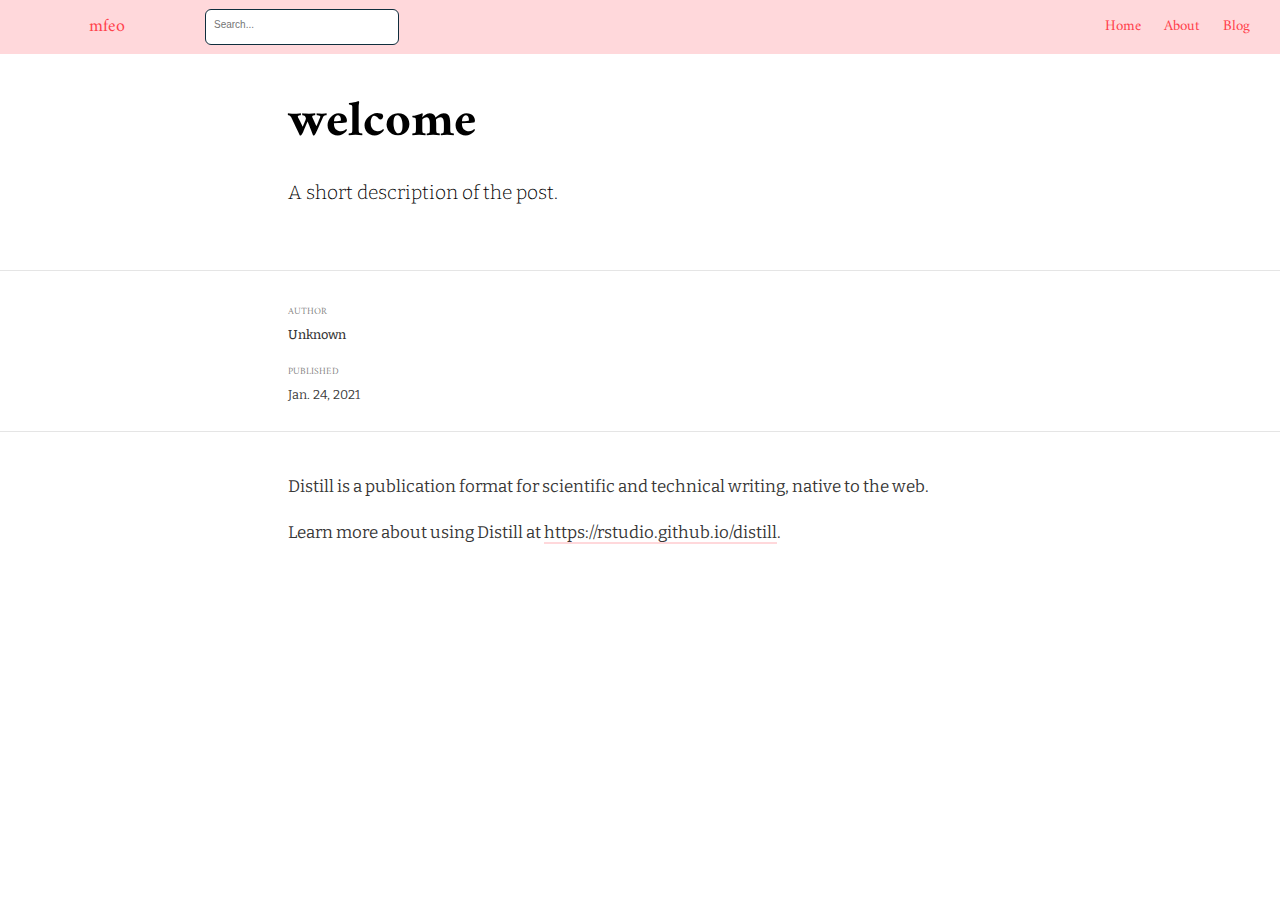
==== commit b31dee0b: ""update"" ====
--- a/docs/posts/2021-01-25-welcome/index.html
+++ b/docs/posts/2021-01-25-welcome/index.html
@@ -463,7 +463,7 @@
 
 </style>
 
-<script src="../../site_libs/jquery-1.11.3/jquery.min.js"></script>
+<script src="../../site_libs/jquery-3.6.0/jquery-3.6.0.min.js"></script>
 <link href="../../site_libs/font-awesome-5.1.0/css/all.css" rel="stylesheet"/>
 <link href="../../site_libs/font-awesome-5.1.0/css/v4-shims.css" rel="stylesheet"/>
 <script src="../../site_libs/headroom-0.9.4/headroom.min.js"></script>
@@ -1870,7 +1870,10 @@
 
     // hoverable references
     $('span.citation[data-cites]').each(function() {
-      var refHtml = $('#ref-' + $(this).attr('data-cites')).html();
+      var refs = $(this).attr('data-cites').split(" ");
+      var refHtml = refs.map(function(ref) {
+        return "<p>" + $('#ref-' + ref).html() + "</p>";
+      }).join("\n");
       window.tippy(this, {
         allowHTML: true,
         content: refHtml,
